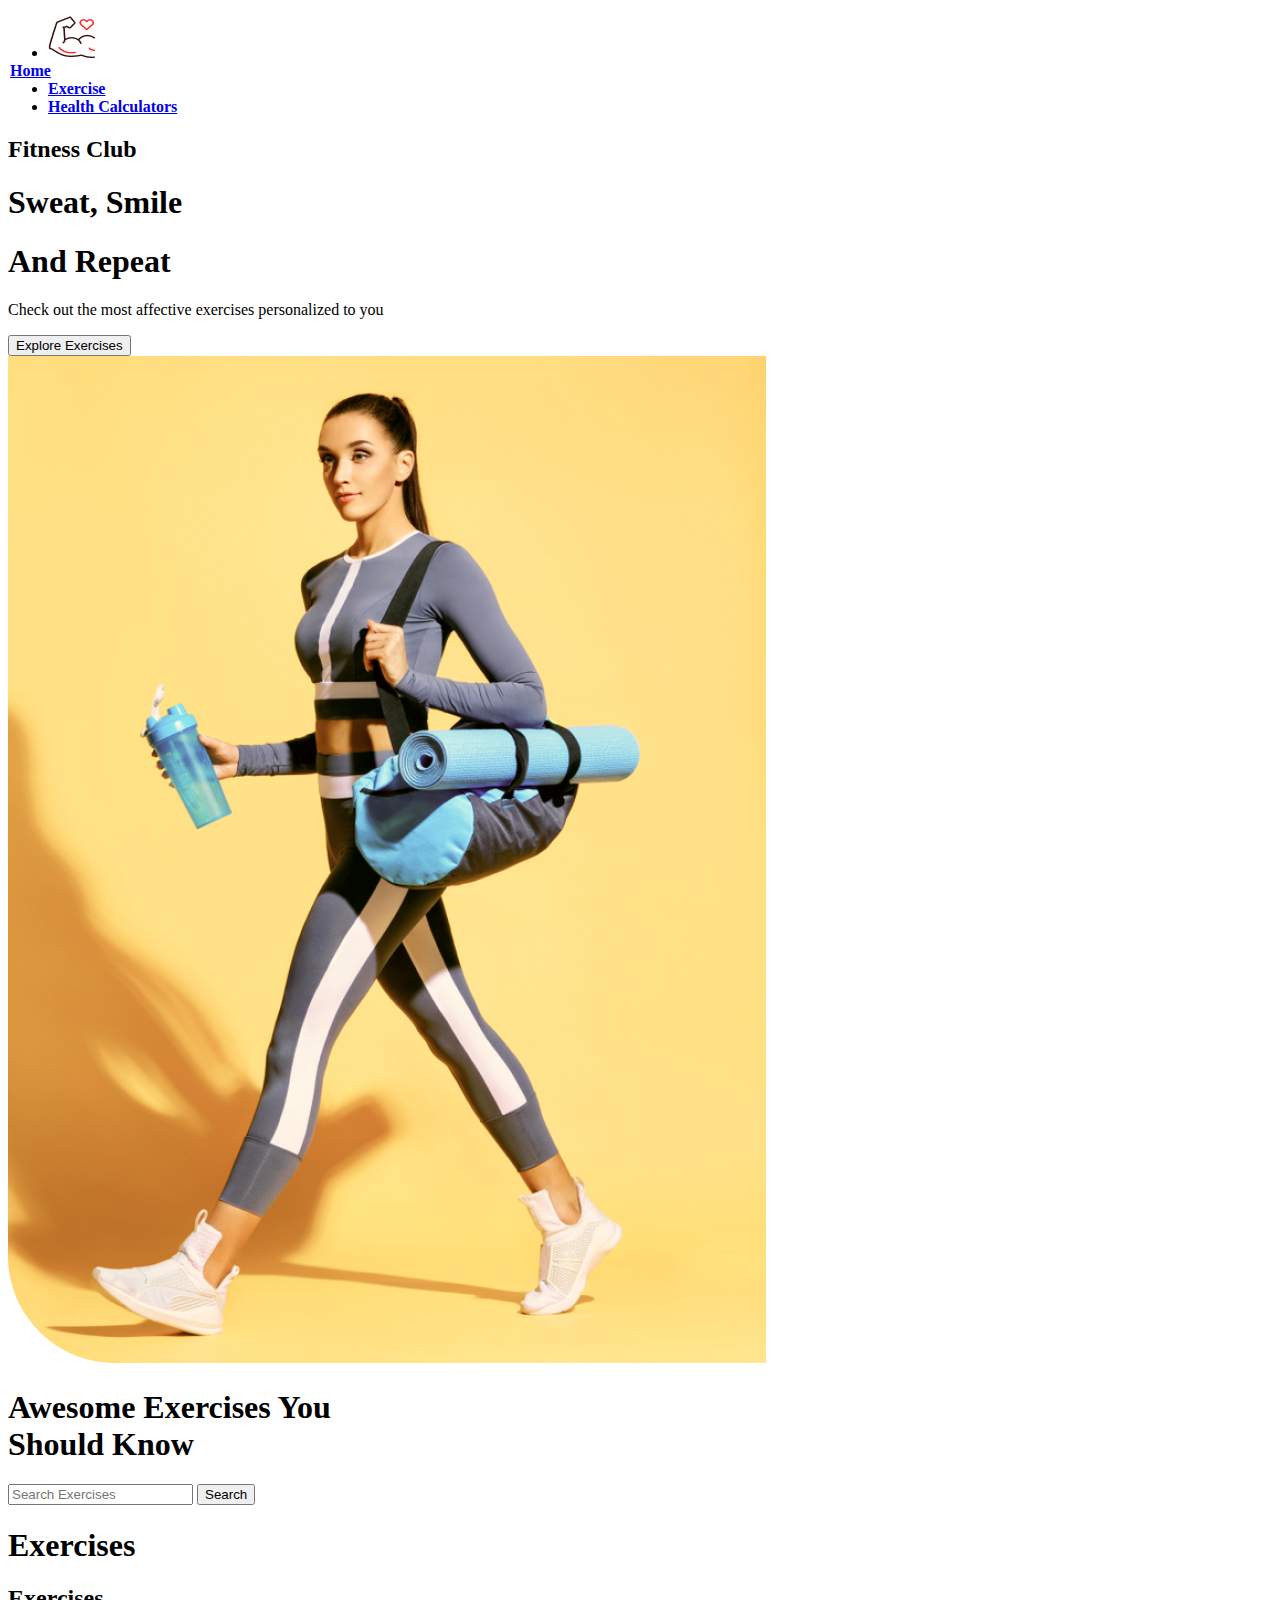
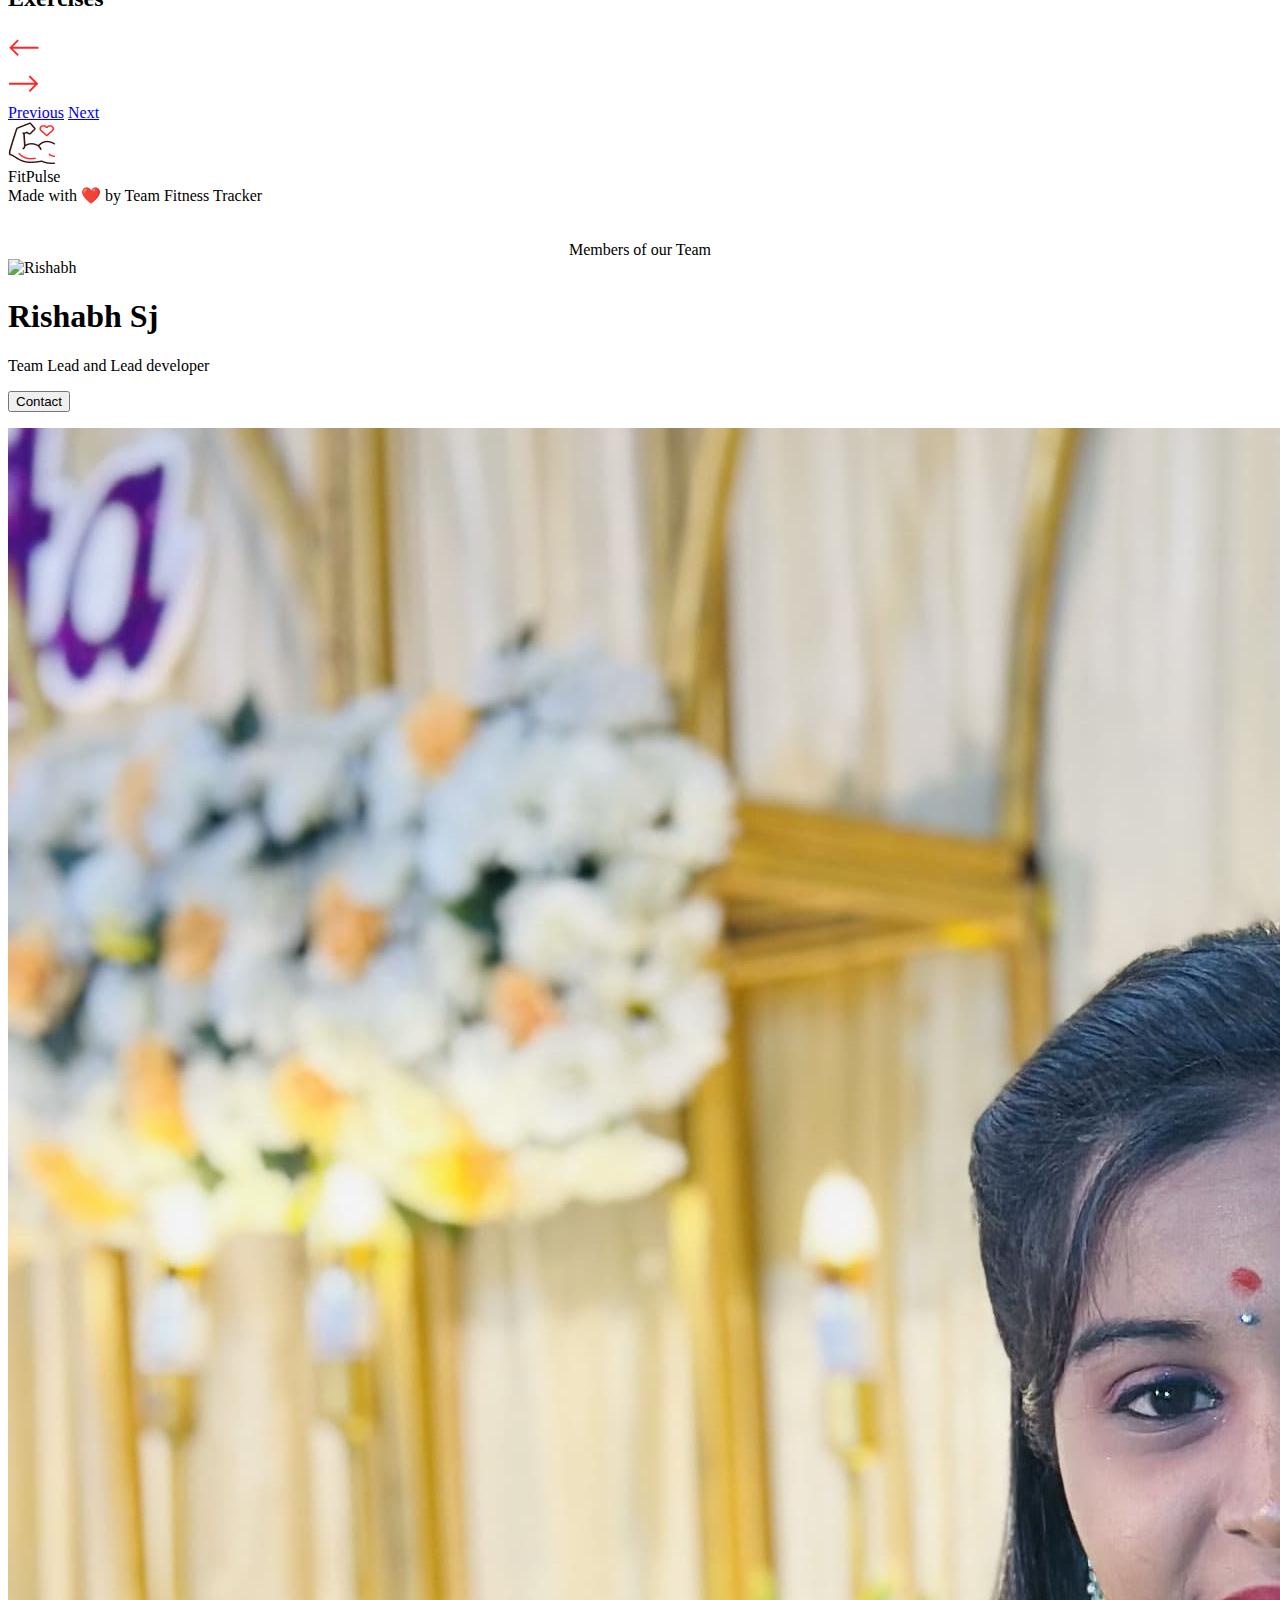
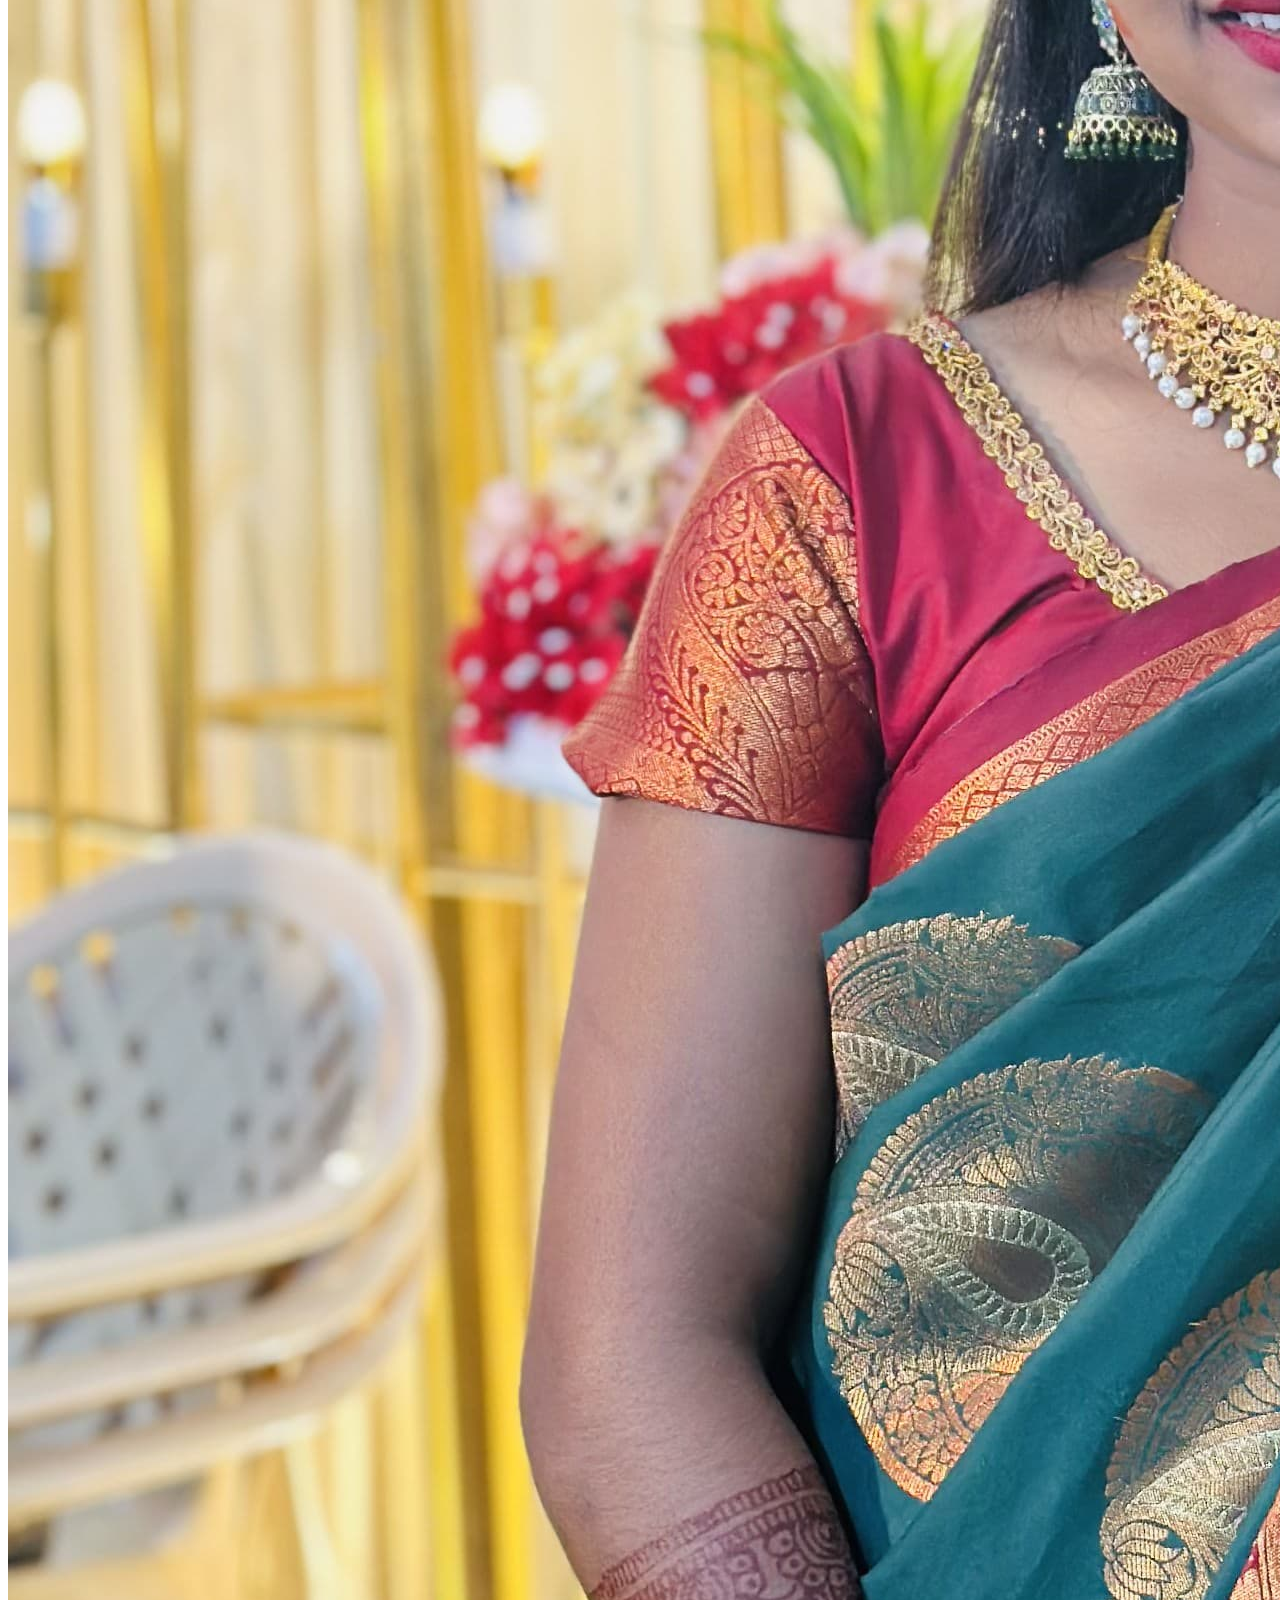
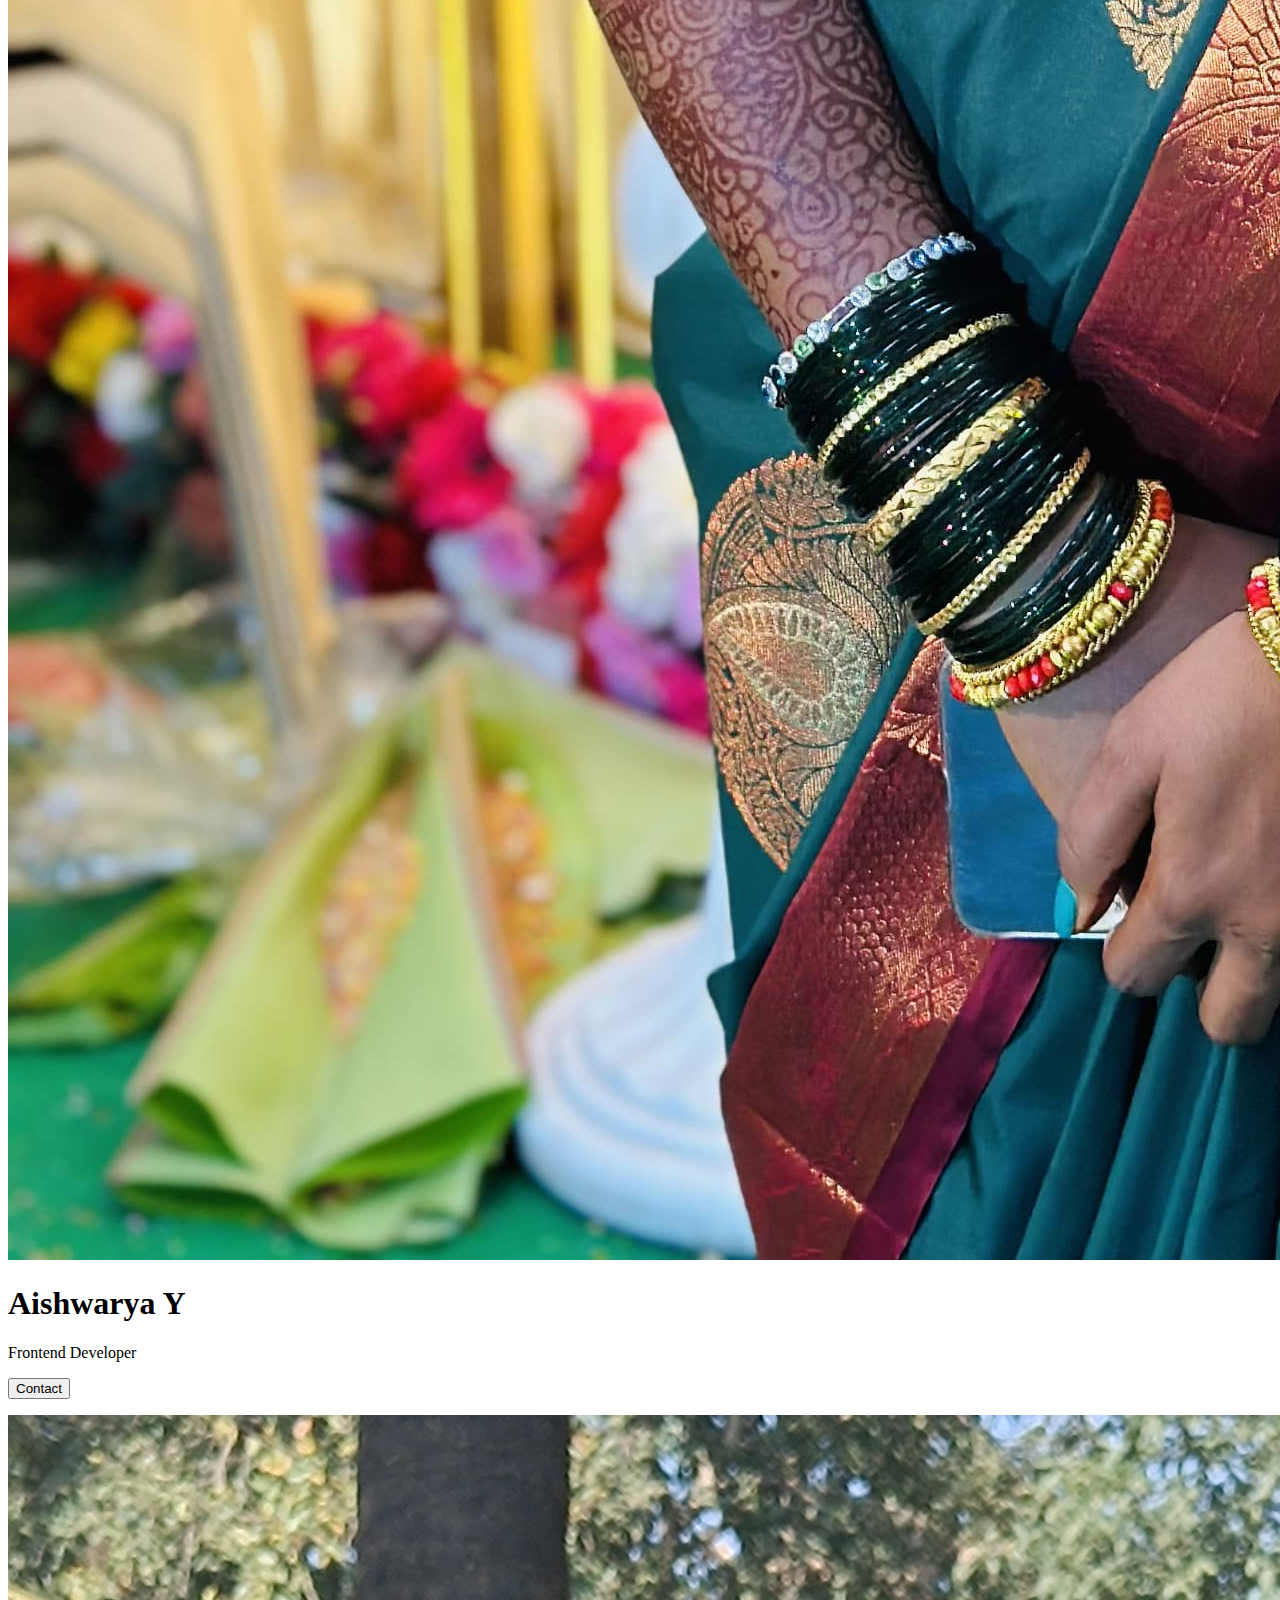
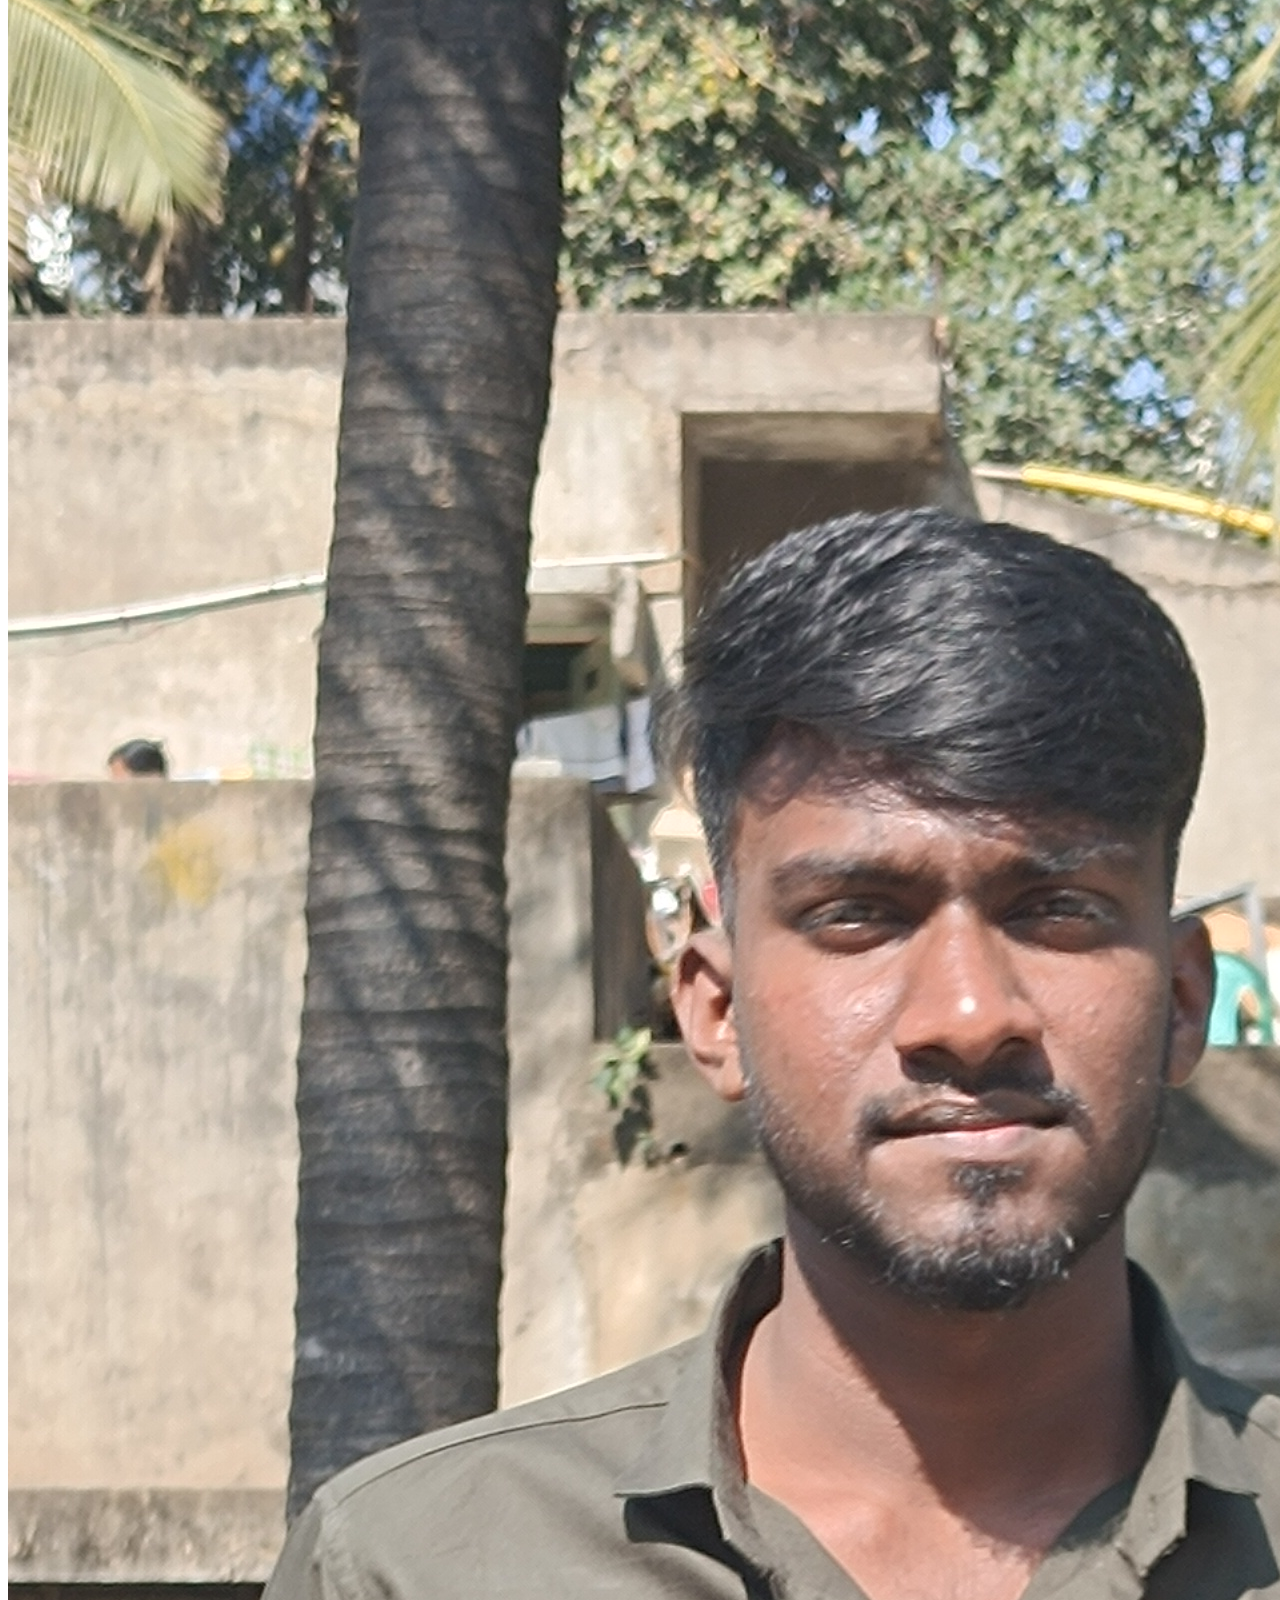
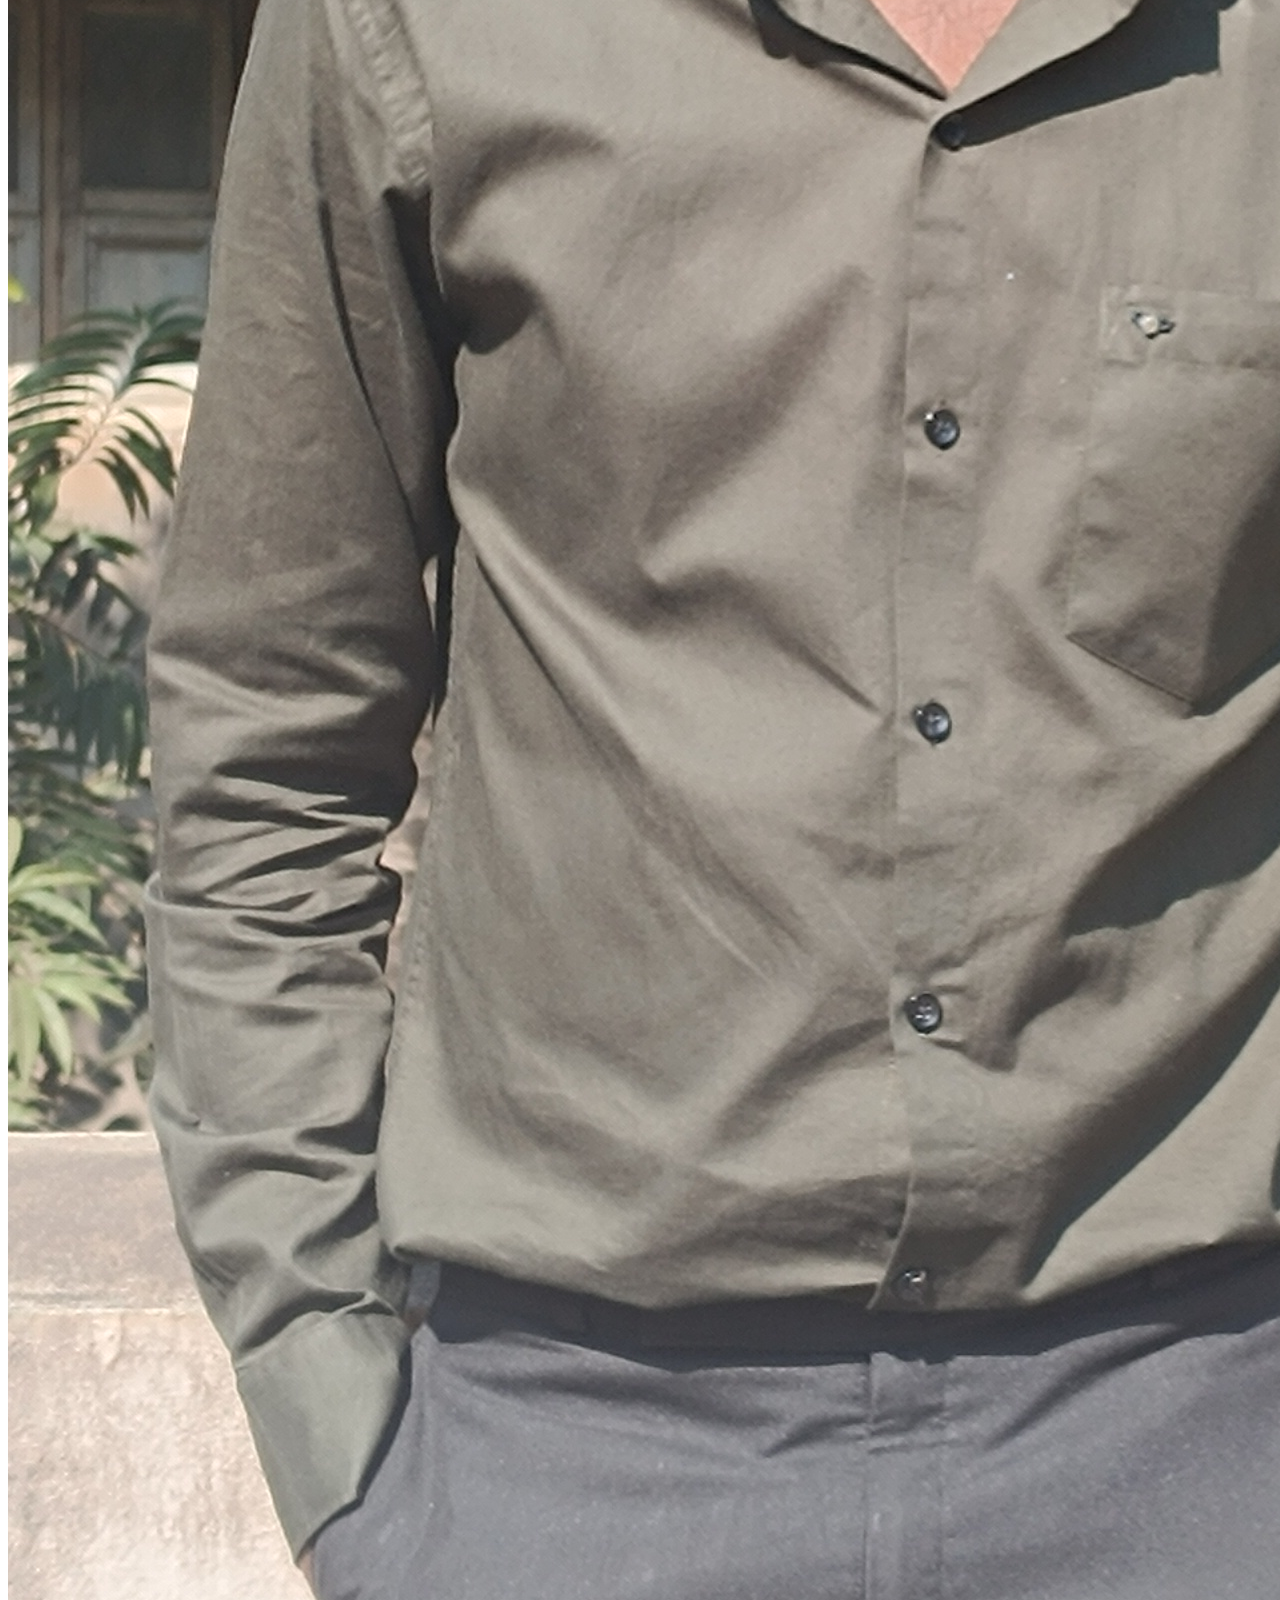
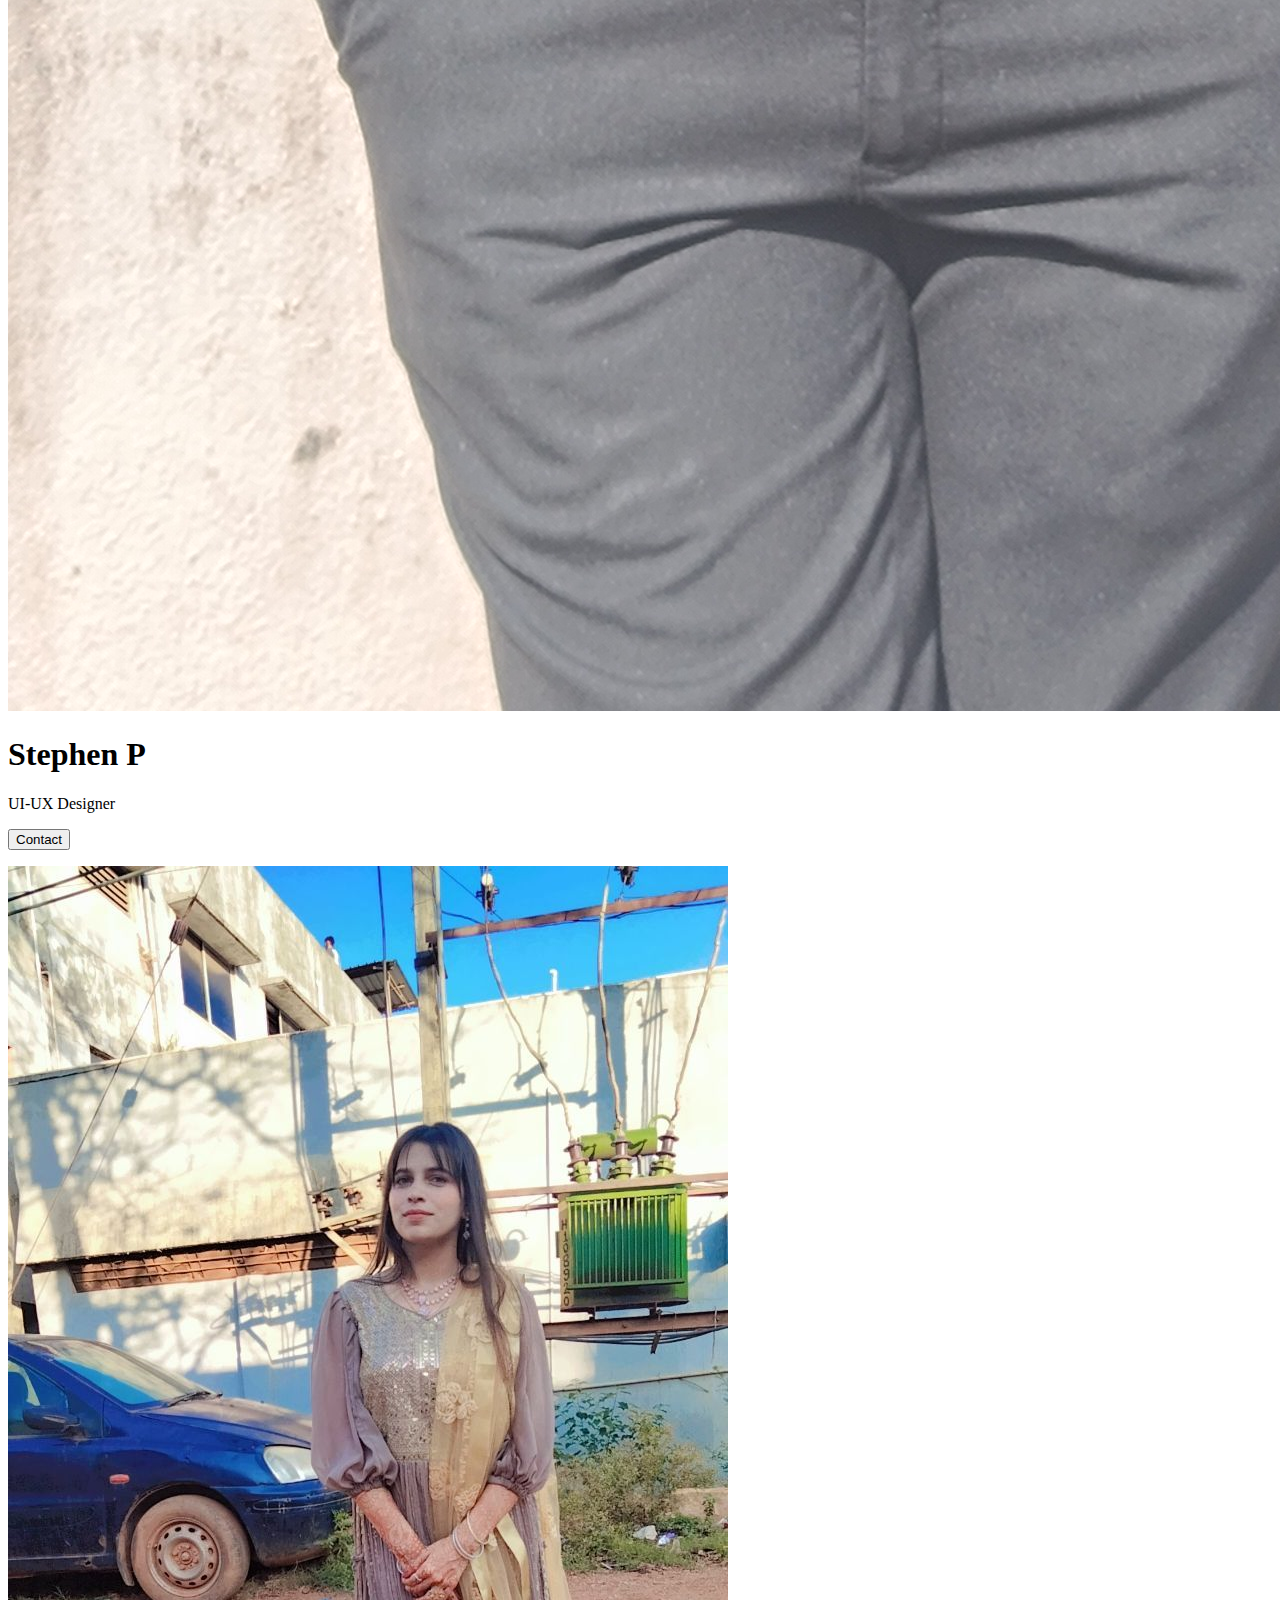
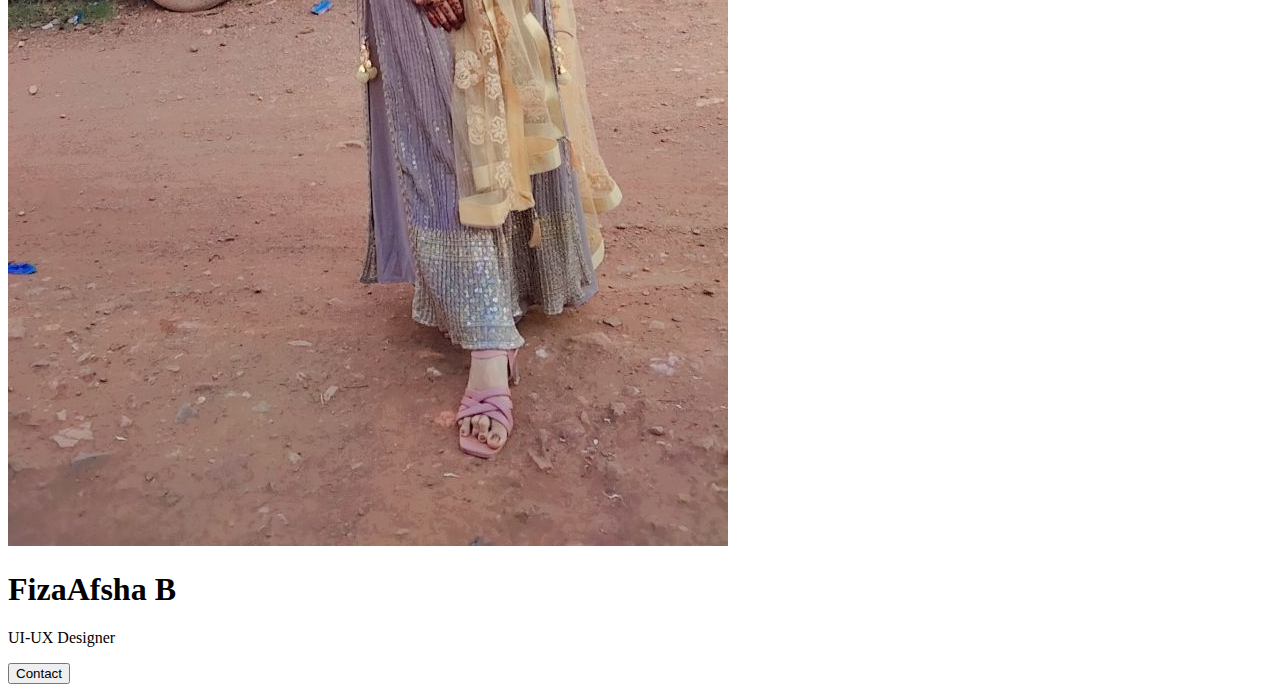
==== index.html @ d2049b39 "Add files via upload" ====
<!DOCTYPE html>
<html lang="en">

<head>
  <meta charset="UTF-8">
  <meta name="viewport" content="width=device-width, initial-scale=1.0">
  <meta name="keywords"
    content="Exercise GIFs, Workout GIFs, Fitness GIFs, Fitness information, Easy exercises, Health calculators, BMI calculator, Calorie calculator, BMR calculator,  Exercise database, , Weight loss calculator, Fitness community, Personalized workouts, Online fitness resource, Exercise videos, Home workouts, Body Mass Index calculator, Daily calorie calculator, Basal Metabolic Rate calculator,  Fitness for beginners, Fitness routines for all levels, Exercise at home " />
  <meta name="description" content="Movement has the resources and tools to help you get the most out
of your workout routine. Search for exercise move GIFs and see
their effects with our helpful calculators. Save and add your
favorites to keep track of your progress. Get personalized tips for
feeling energized and motivated." />
  <meta name="robots" content="index" />

  <link rel="icon" href="./images/logo.png">

  <link rel="stylesheet" href="./css/style.css">
  <title>FitPulse: Your Path to Growth and Transformation</title>
  <script src="https://kit.fontawesome.com/61daa0b400.js" crossorigin="anonymous"></script>
  <link href="https://fonts.googleapis.com/css?family=Open+Sans:300,300i,400,400i,600,600i,700,700i|Raleway:300,300i,400,400i,500,500i,600,600i,700,700i|Poppins:300,300i,400,400i,500,500i,600,600i,700,700i" rel="stylesheet">
</head>

<body>

  <div class="navbar">
    <ul>
      <li><img src="./images/logo.png" alt="logo" class="logo"></li>
      <li style="margin-left: -38px;"><a href="index.html" class="home"><b>Home</b></a></li>
      <li><a href="#search-section" class="home" id="ex" onclick="scroll()"><b>Exercise</b></a></li>
      <li><a href="calculators.html" class="home" id="ex"><b>Health Calculators</b></a></li>
      
    </ul>
  </div>


  <div class="hero-section">
    <div class="left-side">

      <h2>Fitness Club</h2>
      <h1>Sweat, Smile</h1>
      <h1 style="margin-top: 10px;">And Repeat</h1>
      <p>Check out the most affective exercises personalized to you</p>
      <button class="ex-btn" id="exer-btn" onclick="scroll();">Explore Exercises</button>
    </div>
    <div class="right-side">
      <img src="./images/hero-img.png" alt="hero-img" class="hero-img">
    </div>
  </div>


  <div class="search-section" id="search-section">

    <h1>Awesome Exercises You <br> Should Know</h1>
    <div class="search-area">

      <input type="text" placeholder="Search Exercises" class="input-box" id="exercise-search">
      <button class="search-btn" id="search-button">Search</button>
    </div>
  </div>


  <div class="search-container">
    <!-- <input type="text" id="exercise-search" placeholder="Search exercises...">
    <button id="search-button">Search</button> -->
  </div>



  <div class="arrows">
    <div class="left-arrow arrow-btn"></div>
    <div class="right-arrow arrow-btn"></div>
  </div>

  <div class="container">

    <h1 class="sect1" id="ex-h1">Exercises</h1>
    <h2 class="sect2">Exercises</h2>
  </div>

  <div class="exercise-types-container">
    <div class="exercise-types-slider">
      <div class="exercise-types">

      </div>
    </div>
    <div class="slider-arrows">
      <div class="slider-arrow prev-arrow"><img src="./images/arrow-left.png" alt="left-arrow"></div>
      <div class="slider-arrow next-arrow"><img src="./images/arrow-right.png" alt="right-arrow"></div>
    </div>
  </div>


  <div id="exercise-types"></div>
  <div id="exercise-container"></div>
  <div class="exercise-gifs">
    <!-- Exercise GIFs will be dynamically added here -->
  </div>



  <!-- <div id="pagination-container"></div> -->
  <div class="pagination">
    <a href="#" class="prev-button">Previous</a>
    <span class="page-numbers"></span>
    <a href="#" class="next-button">Next</a>
  </div>


  <!--  Footer  -->
  <div class="footer-body">
    <footer>
      <div class="footer-content">

        <div class="footer-logo">
          <img src="images/logo.png" alt="Movement logo">
      </div>
      <div class="name">FitPulse</div>
      <div class="made-with-love">Made with ❤️ by Team Fitness Tracker</div>
      <div>
        <!-- Font Awesome GitHub icon -->
        <a href="https://github.com/s-nashit/dharwad-pr" target="_blank">
          <i class="fa-brands fa-github icon" style="color: #000000;"></i>
        </a>
        <!-- Font Awesome LinkedIn icon -->

      </div>
    </div>
    </footer>
  </div>
  <br/><br/>

  <span class="teamhead"><div style="text-align: center;" class="teaminfohead">Members of our Team</div></span>
  <section>
    <div class="team-container">
      <div class="cardinfo">
        <img src="./images/rishabh.jpg" alt="Rishabh">
        <h1>Rishabh Sj</h1>
        <p class="title">Team Lead and Lead developer</p>
        <div class="social-icons">
          <a href="#"><i class="fa fa-github"></i></a>   
          <a href="#"><i class="fa fa-facebook"></i></a> 
          <a href="#"><i class="fa fa-instagram"></i></a> 
        </div>
        <p><button id="contact-btn">Contact</button></p>
      </div>
      </div>

      <div class="team-container">
        <div class="cardinfo">
          <img src="./images/aishwarya.jpg" alt="Aishwarya";>
          <h1>Aishwarya Y</h1>
          <p class="title">Frontend Developer</p>
          <div class="social-icons">
            <a href="#"><i class="fa fa-github"></i></a>   
            <a href="#"><i class="fa fa-facebook"></i></a> 
            <a href="#"><i class="fa fa-instagram"></i></a> 
          </div>
          <p><button id="contact-btn">Contact</button></p>
        </div>
        </div>

        <div class="team-container">
          <div class="cardinfo">
            <img src="./images/Stepehn2.jpg" alt="Stephen">
            <h1>Stephen P</h1>
            <p class="title">UI-UX Designer</p>
            <div class="social-icons">
              <a href="#"><i class="fa fa-github"></i></a>   
              <a href="#"><i class="fa fa-facebook"></i></a> 
              <a href="#"><i class="fa fa-instagram"></i></a> 
            </div>
            <p><button id="contact-btn">Contact</button></p>
          </div>
          </div>
  
          <div class="team-container">
            <div class="cardinfo">
              <img src="./images/Fiza.jpg" alt="FizaAfsha">
              <h1>FizaAfsha B</h1>
              <p class="title">UI-UX Designer</p>
              <div class="social-icons">
                <a href="#"><i class="fa fa-github"></i></a>   
                <a href="#"><i class="fa fa-facebook"></i></a> 
                <a href="#"><i class="fa fa-instagram"></i></a> 
              </div>
              <p><button id="contact-btn">Contact</button></p>
            </div>
            </div>
</section>



  <script>
    // Get the "Explore Exercises" button element
    const exploreExercisesButton = document.querySelector(".ex-btn");

    // Add event listener to scroll to the search section when clicked
    exploreExercisesButton.addEventListener("click", () => {
      const searchSection = document.getElementById("search-section");
      searchSection.scrollIntoView({ behavior: "smooth" });
    });

  </script>
  <script src="js/script.js"></script>
</body>

</html>
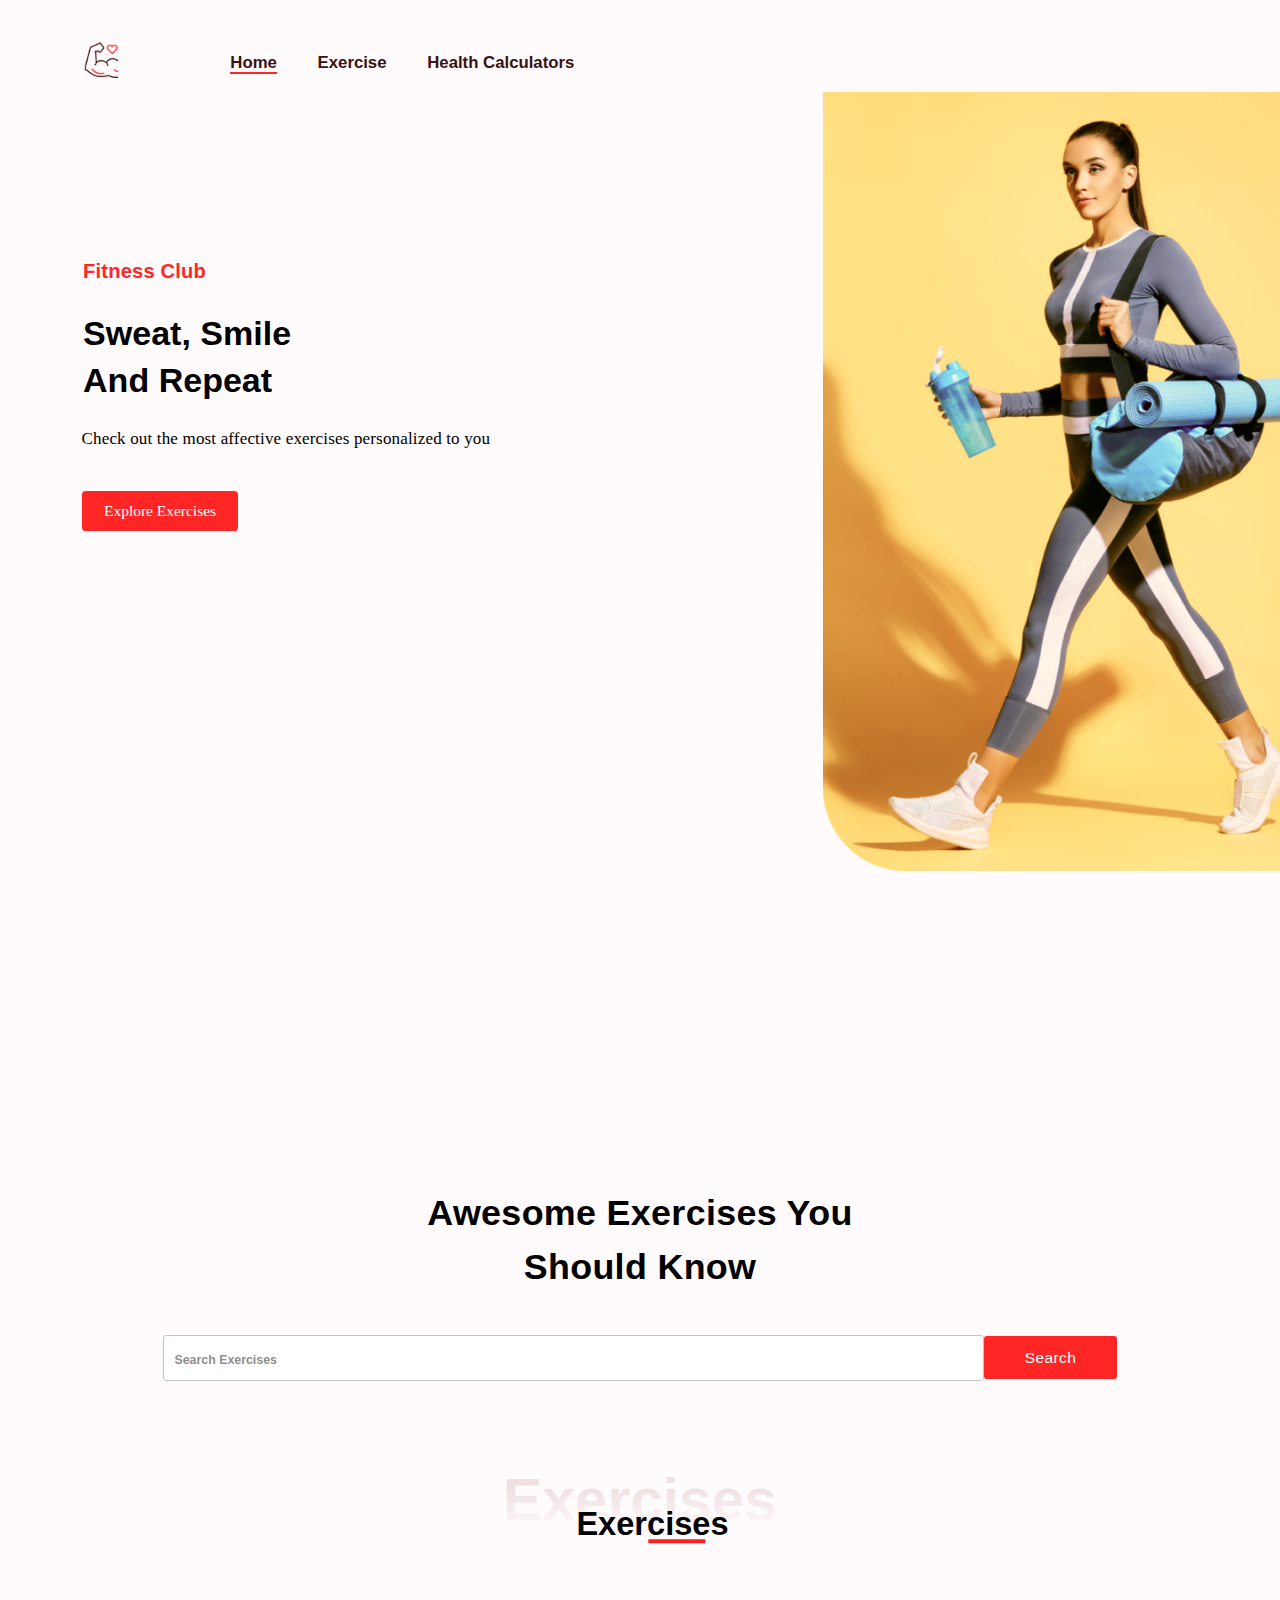
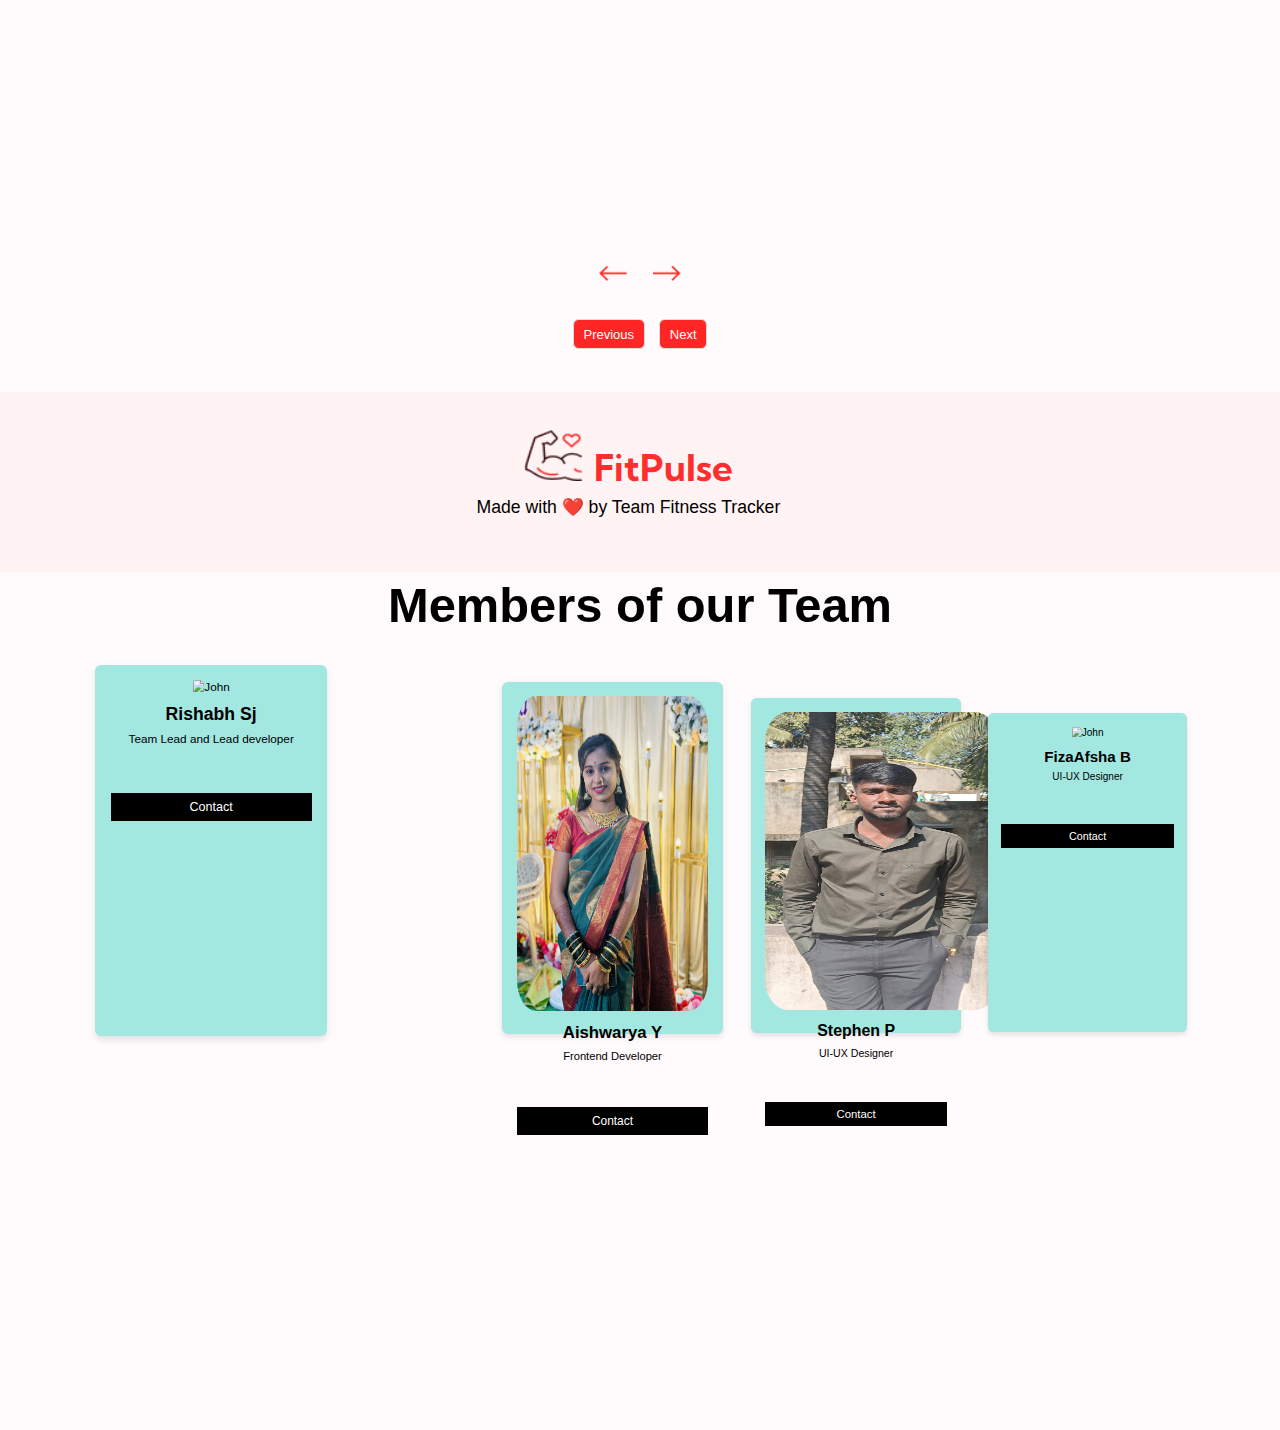
==== commit f1734949: "Update index.html" ====
--- a/index.html
+++ b/index.html
@@ -119,7 +119,7 @@
       <div class="made-with-love">Made with ❤️ by Team Fitness Tracker</div>
       <div>
         <!-- Font Awesome GitHub icon -->
-        <a href="https://github.com/s-nashit/dharwad-pr" target="_blank">
+        <a href="https://github.com/Rishi-72/FitPulse" target="_blank">
           <i class="fa-brands fa-github icon" style="color: #000000;"></i>
         </a>
         <!-- Font Awesome LinkedIn icon -->
@@ -130,11 +130,11 @@
   </div>
   <br/><br/>
 
-  <span class="teamhead"><div style="text-align: center;" class="teaminfohead">Members of our Team</div></span>
+   <span class="teamhead"><div style="text-align: center;" class="teaminfohead">Members of our Team</div></span>
   <section>
     <div class="team-container">
       <div class="cardinfo">
-        <img src="./images/rishabh.jpg" alt="Rishabh">
+        <img src="./images/rishabh.jpg" alt="John" style="width:100%">
         <h1>Rishabh Sj</h1>
         <p class="title">Team Lead and Lead developer</p>
         <div class="social-icons">
@@ -144,11 +144,10 @@
         </div>
         <p><button id="contact-btn">Contact</button></p>
       </div>
-      </div>
 
       <div class="team-container">
         <div class="cardinfo">
-          <img src="./images/aishwarya.jpg" alt="Aishwarya";>
+          <img src="./images/aishwarya.jpg" alt="John" style="width:100%";>
           <h1>Aishwarya Y</h1>
           <p class="title">Frontend Developer</p>
           <div class="social-icons">
@@ -158,11 +157,10 @@
           </div>
           <p><button id="contact-btn">Contact</button></p>
         </div>
-        </div>
 
         <div class="team-container">
           <div class="cardinfo">
-            <img src="./images/Stepehn2.jpg" alt="Stephen">
+            <img src="./images/Stepehn2.jpg" alt="John" style="width:350px"; height="450px";>
             <h1>Stephen P</h1>
             <p class="title">UI-UX Designer</p>
             <div class="social-icons">
@@ -172,11 +170,10 @@
             </div>
             <p><button id="contact-btn">Contact</button></p>
           </div>
-          </div>
   
           <div class="team-container">
             <div class="cardinfo">
-              <img src="./images/Fiza.jpg" alt="FizaAfsha">
+              <img src="/w3images/team2.jpg" alt="John" style="width:100%">
               <h1>FizaAfsha B</h1>
               <p class="title">UI-UX Designer</p>
               <div class="social-icons">
@@ -186,7 +183,6 @@
               </div>
               <p><button id="contact-btn">Contact</button></p>
             </div>
-            </div>
 </section>
 
 
@@ -205,4 +201,4 @@
   <script src="js/script.js"></script>
 </body>
 
-</html>+</html>
--- a/css/style.css
+++ b/css/style.css
@@ -0,0 +1,688 @@
+
+@import url('https://fonts.googleapis.com/css2?family=Pacifico&display=swap');
+    @import url('https://fonts.googleapis.com/css2?family=Abril+Fatface&display=swap');
+    @import url('https://fonts.googleapis.com/css2?family=Great+Vibes&display=swap');
+    @import url('https://fonts.googleapis.com/css2?family=Cardo&display=swap');
+    @import url('https://fonts.googleapis.com/css2?family=Architects+Daughter&display=swap');
+    @import url('https://fonts.googleapis.com/css2?family=Kumbh+Sans&display=swap');
+    @import url('https://fonts.googleapis.com/css2?family=Kumbh+Sans:wght@800&display=swap');
+    @import url('https://fonts.googleapis.com/css2?family=Nunito+Sans&display=swap');
+
+
+* {
+  padding: 0px;
+  margin: 0px;
+  box-sizing: border-box;
+  zoom: 95%;
+}
+
+:root {
+  --first-color: #5e0303;
+}
+
+html {
+  font-size: 100%;
+  background-color: var(--background-color);
+  color: var(--text-color);
+}
+
+body {
+  background-color: #FFFAFB;
+  font-family: "Geomanist", sans-serif;
+  font-size: var(--body-font-size);
+  line-height: var(--line-height);
+  padding: 0.5em 0.5em 2em 0.5em;
+  margin: 0;
+  display: block;
+}
+
+.container{
+  display: grid;
+  justify-content: center;
+}
+.sect1{
+  font-size: 4.5em;
+  font-weight: 800;
+  margin-bottom: 2rem;
+  background: linear-gradient(to top, transparent 0%, var(--first-color) 70%);
+  -webkit-background-clip: text;
+  -webkit-text-fill-color: transparent;
+  opacity: .1;
+}
+
+.sect2{
+
+  font-size: 2.5rem;
+  font-weight: 700;
+
+  transform: translate(90px, -66px);
+}
+
+.sect2:before{
+  content: '';
+  position: absolute;
+  width: 70px;
+  height: 4px;
+  right: 52.8%;
+  bottom: 0;
+  background: rgb(255, 32, 32);
+}
+
+.logo {
+  width: 48px;
+  height: 48px;
+  margin: -13px 20px;
+  margin-left: -184px;
+}
+
+ul {
+  display: flex;
+  list-style: none;
+  gap: 50px;
+  font-size: 1.5rem;
+  margin: 54px 260px;
+}
+
+.home {
+  text-decoration: none;
+  color: rgb(58, 18, 18);
+  border-bottom: 3px solid rgb(255, 38, 37);
+}
+
+#ex {
+  text-decoration: none;
+  border-bottom: none;
+}
+
+.hero-section {
+  display: flex;
+}
+
+.hero-img {
+  position: relative;
+  float:right;
+  right: -430px;
+  top: 0px;
+  width: 100%;
+  height: auto;
+  margin-top: -33px;
+}
+
+.left-side h2 {
+  margin-top: 180px;
+  margin-left: 98px;
+  line-height: 1.5;
+  letter-spacing: 0.00938em;
+  color: #FF2625;
+  font-weight: 600;
+  font-size: 26px;
+  font-family: "Roboto", "Helvetica", "Arial", sans-serif;
+}
+
+.left-side h1 {
+  font-size: 44px;
+  font-family: "Roboto", "Helvetica", "Arial", sans-serif;
+  margin-top: 36px;
+  margin-left: 98px;
+}
+
+.left-side p {
+  margin-top: 32px;
+  letter-spacing: 0.00938em;
+  font-size: 22px;
+  font-family: Alegreya;
+  line-height: 35px;
+  margin-left: 96px;
+}
+
+.ex-btn {
+  margin-left: 97px;
+  width: 201px;
+  height: 52px;
+  font-size: 20px;
+  background: rgb(255, 38, 37);
+  color: white;
+  border: none;
+  border-radius: 5px;
+  font-family: math;
+  text-align: center;
+  margin-top: 50px;
+  cursor: pointer;
+
+}
+
+.ex-btn:hover {
+  background-color: #b10909;
+}
+
+
+
+
+
+
+/* Header Styles */
+/* #ex-h1 {
+  text-align: center;
+  font-family: "Roboto", "Helvetica", "Arial", sans-serif;
+  font-size: 44px;
+} */
+
+/* Exercise Types Styles */
+#exercise-types {
+  margin-bottom: 20px;
+  text-align: center;
+}
+
+#exercise-types button {
+  font-size: 16px;
+  padding: 5px 10px;
+  margin: 5px;
+  background-color: #f2f2f2;
+  border: none;
+  border-radius: 4px;
+  cursor: pointer;
+}
+
+/* Exercise Container Styles */
+#exercise-container {
+  display: flex;
+  flex-wrap: wrap;
+  justify-content: center;
+  margin-bottom: 20px;
+}
+
+.exercise-card {
+  width: 300px;
+  min-height: 350px;
+  background-color: white;
+  border-top: 3px solid red;
+  border-radius: 5px;
+  padding: 25px;
+  margin: 23px;
+  display: flex;
+  flex-direction: column;
+  justify-content: space-between;
+  align-items: center;
+  text-align: center;
+  box-shadow: 0 10px 20px rgba(0, 0, 0, 0.1);
+  transition: transform 0.3s ease;
+  font-family: "Roboto", "Helvetica", "Arial", sans-serif;
+
+}
+
+.exercise-card:hover {
+  transform: translateY(-5px);
+}
+
+#exercise-container .gif-img {
+  width: 100%;
+  height: auto;
+  object-fit: cover;
+  /* border-radius: 5px; */
+  margin: 17px;
+  box-shadow: 0px 0px 53px 0px rgb(237 225 225 / 50%);
+}
+
+.exercise-card .exercise-name {
+  font-weight: bold;
+  margin-top: 10px;
+  white-space: normal;
+  font-size: 18px;
+  /* Increase the font size for a professional look */
+  font-family: "Roboto", "Helvetica", "Arial", sans-serif;
+  /* Set the desired font family */
+  text-transform: capitalize;
+}
+
+.exercise-card .body-part {
+  color: #888;
+  font-size: 14px;
+  /* Adjust the font size as needed */
+  font-family: "Roboto", "Helvetica", "Arial", sans-serif;
+  text-transform: capitalize;
+}
+
+.exercise-card .target {
+  color: #888;
+  font-style: italic;
+  font-size: 14px;
+  font-family: "Roboto", "Helvetica", "Arial", sans-serif;
+  text-transform: capitalize;
+}
+
+
+.exercise-types-card img {
+  width: 53px;
+  position: absolute;
+  top: 24%;
+  left: 42%;
+}
+
+.exercise-types-card h3 {
+  position: absolute;
+  top: 64%;
+  font-size: 1.9rem;
+}
+
+
+/* Pagination Styles */
+.pagination {
+  text-align: center;
+  margin-top: 20px;
+}
+
+.pagination a {
+  display: inline-block;
+  padding: 8px 12px;
+  margin: 0 4px;
+  text-decoration: none;
+  color: #fff;
+  background-color: #ff2625;
+  border: 1px solid #ddd;
+  font-family: "Roboto", "Helvetica", "Arial", sans-serif;
+  border-radius: 7px;
+}
+
+
+.prev-button,
+.next-button {
+  padding: 8px 12px;
+  margin: 0 4px;
+  text-decoration: none;
+  color: #333;
+  background-color: #f5f5f5;
+  border: 1px solid #ddd;
+  border-radius: 4px;
+  cursor: pointer;
+}
+
+.prev-button:hover,
+.next-button:hover {
+  background-color: #b10909;
+}
+
+.page-numbers {
+  display: inline-block;
+}
+
+.page-numbers span {
+  padding: 8px 12px;
+  margin: 0 4px;
+  color: #333;
+  background-color: #f5f5f5;
+  border: 1px solid #ddd;
+  border-radius: 4px;
+}
+
+
+
+.search-section h1 {
+  margin-top: 25%;
+  text-align: center;
+  font-size: 44px;
+  font-family: "Roboto", "Helvetica", "Arial", sans-serif;
+  line-height: 1.5;
+  letter-spacing: 0.00938em;
+  font-weight: 700px;
+  margin-bottom: 49px;
+  text-align: center;
+}
+
+.input-box {
+  font: inherit;
+  letter-spacing: inherit;
+  color: currentColor;
+  padding: 4px 0 5px;
+  border: 0;
+  box-sizing: content-box;
+  background: white;
+  height: 1em;
+  margin: 0;
+  display: block;
+  min-width: 0;
+  width: 63%;
+  animation-duration: 10ms;
+  padding: 16.5px 14px;
+  font-weight: 700;
+  border: 1px solid #c7c2c2;
+  border-radius: 4px;
+  text-align: start;
+  text-transform: capitalize;
+  font-size: x-large;
+  font-family: math;
+}
+
+.input-box::placeholder {
+  font-size: initial;
+  font-family: "Roboto", "Helvetica", "Arial", sans-serif;
+  color: #918e8e;
+}
+
+.search-area {
+  display: flex;
+  align-items: center;
+  justify-content: center;
+}
+
+.search-btn {
+  width: 173px;
+  font-size: 20px;
+  align-items: center;
+  justify-content: center;
+  box-sizing: border-box;
+  outline: 0;
+  border: 0;
+  margin: 0;
+  cursor: pointer;
+  text-decoration: none;
+  font-family: "Roboto", "Helvetica", "Arial", sans-serif;
+  font-weight: 500;
+  line-height: 1.75;
+  letter-spacing: 0.02857em;
+  min-width: 64px;
+  padding: 6px 8px;
+  border-radius: 4px;
+  background-color: #FF2625;
+  color: #fff;
+  text-transform: none;
+  height: 56px;
+}
+
+.search-btn:hover {
+  background: white;
+  color: red;
+  border: 1px solid red;
+}
+
+
+
+.search-container {
+  display: flex;
+  align-items: center;
+}
+
+.search-container input[type="text"] {
+  padding: 8px;
+  font-size: 16px;
+  border: 1px solid #ccc;
+  border-radius: 4px;
+}
+
+.search-container button {
+  padding: 8px 16px;
+  margin-left: 10px;
+  font-size: 16px;
+  background-color: #4CAF50;
+  color: white;
+  border: none;
+  border-radius: 4px;
+  cursor: pointer;
+}
+
+.search-container button:hover {
+  background-color: #45a049;
+}
+
+
+
+.arrows {
+  display: flex;
+  gap: 25px;
+  margin-top: 100px;
+  /* align-items: flex-end; */
+  justify-content: end;
+  margin-right: 126px;
+  ;
+}
+
+.arrow-btn {
+  cursor: pointer;
+}
+
+.right-arrow,
+.left-arrow {
+  transform: scale(1, 1);
+  transition: 0.3s all ease-in-out;
+
+}
+
+.right-arrow:hover,
+.left-arrow:hover {
+  transform: scale(1.3, 1.3);
+}
+
+::-webkit-scrollbar {
+  width: 0px;
+}
+
+.exercise-types-container {
+  position: relative;
+  overflow: hidden;
+}
+
+.exercise-types-slider {
+  display: flex;
+  transition: transform 0.5s ease;
+  padding-left: 10px;
+  /* Add padding to the left to ensure the first card is fully visible */
+  width: 880px;
+  /* Adjust the width to accommodate 4 cards at a time */
+}
+
+.exercise-types {
+  display: flex;
+  /* overflow-x: hidden; */
+  height: 250px;
+  /* Adjust the desired height */
+  /* width: 2753px; Adjust the desired width */
+  margin: 36px 20px;
+  padding: 10px;
+  box-sizing: border-box;
+}
+
+.exercise-types-card {
+  width: 294px;
+  /* Adjust the desired width */
+  height: 220px;
+  /* Adjust the desired height */
+  background-color: white;
+  border-radius: 5px;
+  margin-right: 70px;
+  display: flex;
+  justify-content: center;
+  align-items: center;
+  font-weight: bold;
+  font-size: xx-large;
+  border-top: 3px solid red;
+  cursor: pointer;
+  transform: scale(1, 1);
+  transition: 0.2s all ease-in-out;
+}
+
+.exercise-types-card:hover {
+  transform: scale(1.1, 1.1);
+}
+
+.slider-arrows {
+  margin-top: 20px;
+  display: flex;
+  justify-content: center;
+}
+
+.slider-arrow {
+  display: flex;
+  justify-content: center;
+  align-items: center;
+  width: 30px;
+  height: 30px;
+  cursor: pointer;
+  font-size: 18px;
+  transform: scale(1, 1);
+  transition: 0.3s all ease-in-out;
+}
+
+.slider-arrows img {
+  height: 40px;
+  width: 40px;
+}
+
+.slider-arrow:hover {
+  transform: scale(1.3, 1.3);
+}
+
+.prev-arrow {
+  margin-right: 30px;
+}
+
+.next-arrow {
+  margin-left: 10px;
+}
+
+.far.fa-heart.fa-2x{
+  position: relative;
+  top: -3153%;
+  left: 390%;
+}
+.favorite-button{
+  border: none;
+    height: 4px;
+}
+.fa-heart:before {
+  content: "\f004";
+  color: red;
+}
+
+.remove-button {
+  background-color: #ff5858;
+  color: #fff;
+  padding: 8px 16px;
+  border: none;
+  border-radius: 4px;
+  font-size: 14px;
+  cursor: pointer;
+}
+
+.remove-button:hover {
+  background-color: #e83f3f;
+}
+
+
+.footer-body {
+  margin-top: 50px;
+  margin-bottom:-32px;
+  margin-right:-8px;
+  margin-left:-8px;
+  padding: 0;
+  display: flex;
+  flex-direction: column;
+  justify-content: space-between;
+  /* min-height: 0vh; */
+}
+
+footer {
+  background-color: rgb(255, 243, 244);
+  text-align: center;
+  padding: 20px;
+  
+}
+
+.footer-content{
+  margin-top:20px;
+  margin-left:-30px;
+}
+
+.footer-logo {
+  /* width:%; */
+  display: inline-block;
+  vertical-align: middle;
+  margin-right: 45px;
+}
+
+.footer-logo img{
+  width:175%;
+}
+
+.name {
+color:#fd0a0adb;
+  margin-top:28px;
+  font-size: 50px;
+  font-weight: bold;
+  display: inline-block;
+  vertical-align: middle;
+  font-family:'Kumbh Sans',sans-serif;
+}
+
+.made-with-love {
+  margin-top: 10px;
+  font-size:1.5rem;
+}
+
+.icon {
+  font-size: 50px;
+  margin: 16px;
+}
+
+.team-container {
+  display: flex;
+  flex-wrap: nowrap; /* Ensure that the cards don't wrap to the next line */
+  justify-content: space-around; /* Adjust alignment as per your preference */
+  align-items: center;
+  margin-top: 20px;
+}
+
+.cardinfo {
+  width: 300px;
+  height: 480px;
+  margin: 20px;
+  padding: 20px;
+  text-align: center;
+  box-shadow: 0 4px 8px rgba(0, 0, 0, 0.1);
+  border-radius: 8px;
+  background-color: #a3e7e1;
+}
+
+.cardinfo img {
+  width: 100%;
+  border-radius: 10%;
+  margin-bottom: 15px;
+  height: 450px;
+}
+
+.cardinfo h1 {
+  font-size: 24px;
+  margin-bottom: 10px;
+}
+
+.cardinfo p {
+  font-size: 16px;
+  margin-bottom: 15px;
+}
+
+.social-icons a {
+  margin-right: 10px;
+  font-size: 20px;
+  color: #000;
+}
+
+.teamhead{
+  font-weight: 700;
+  font-size: 60px;
+}
+
+#contact-btn{
+  border: none;
+  outline: 0;
+  display: inline-block;
+  padding: 10px;
+  color: white;
+  background-color: #000;
+  text-align: center;
+  cursor: pointer;
+  width: 100%;
+  font-size: 18px;
+  margin-top: 30px;
+}
+
+contact-btn:hover, a:hover {
+  opacity: 0.7;
+} 
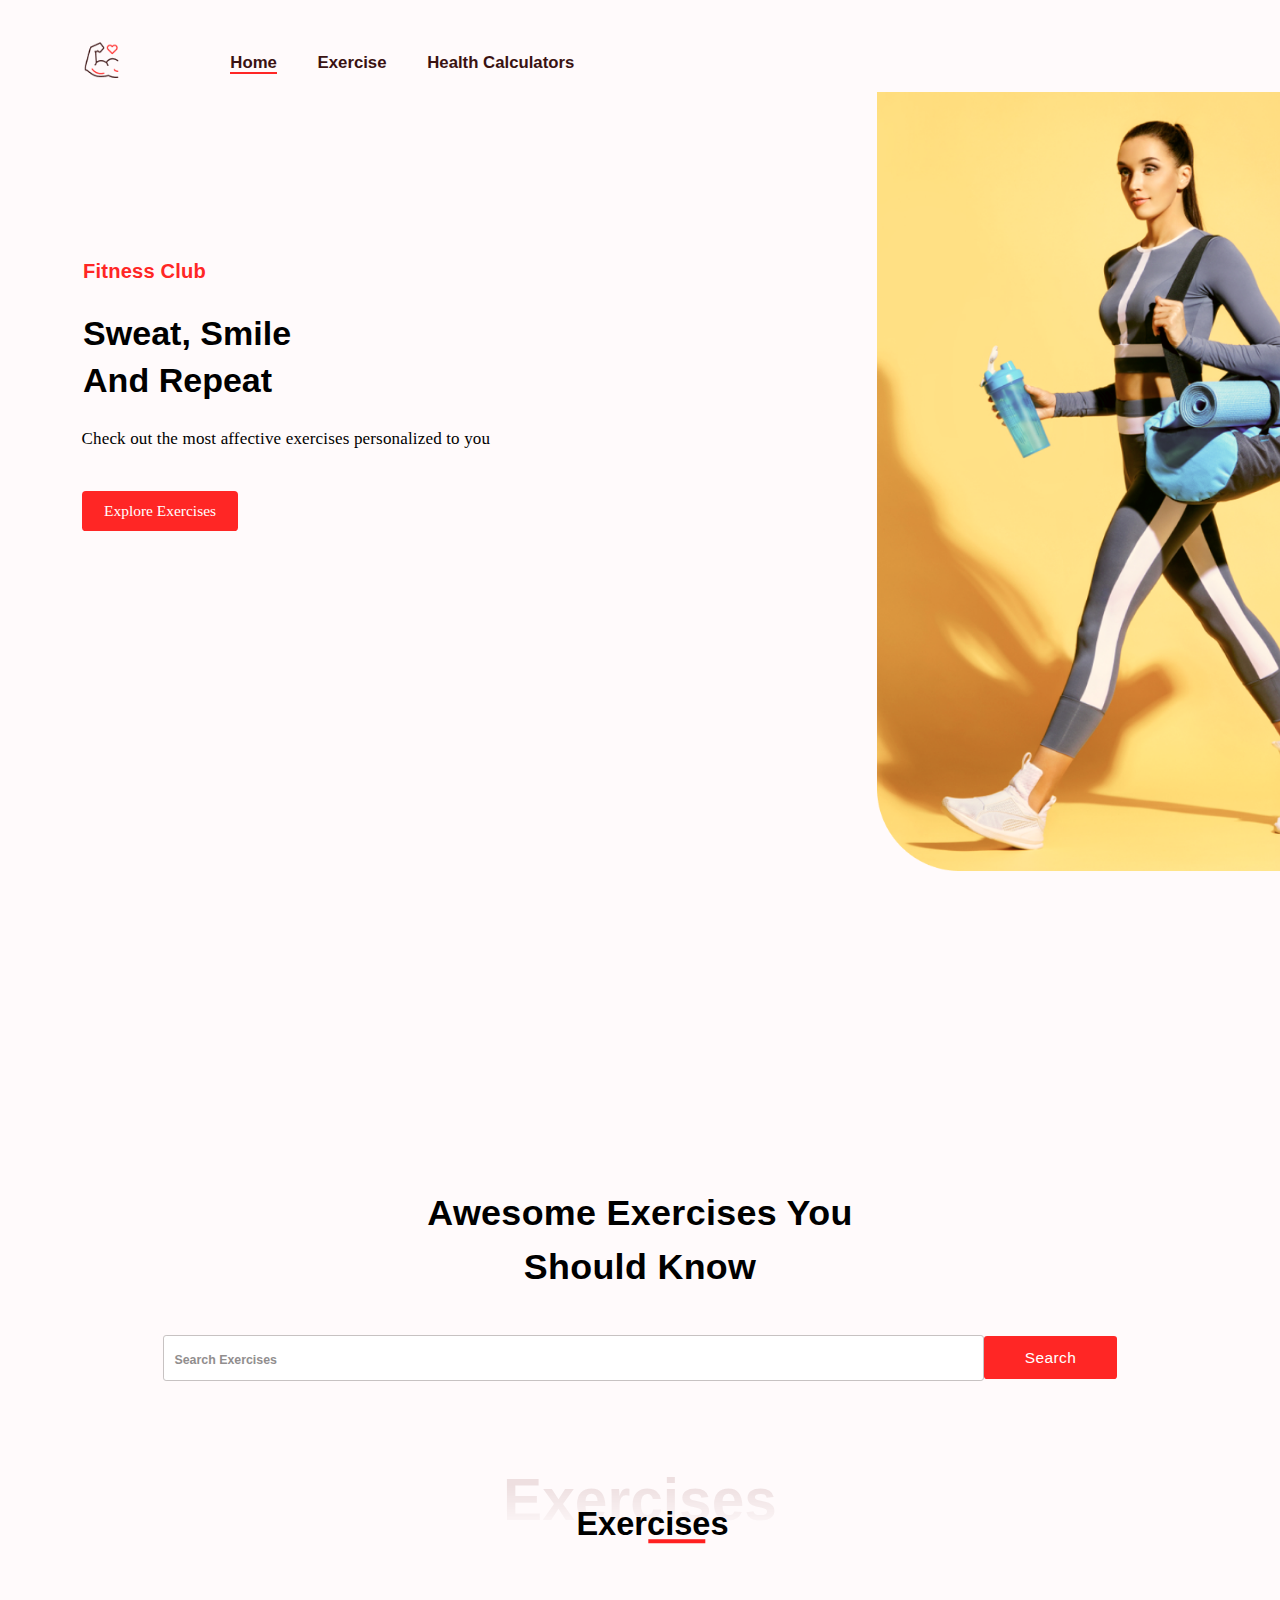
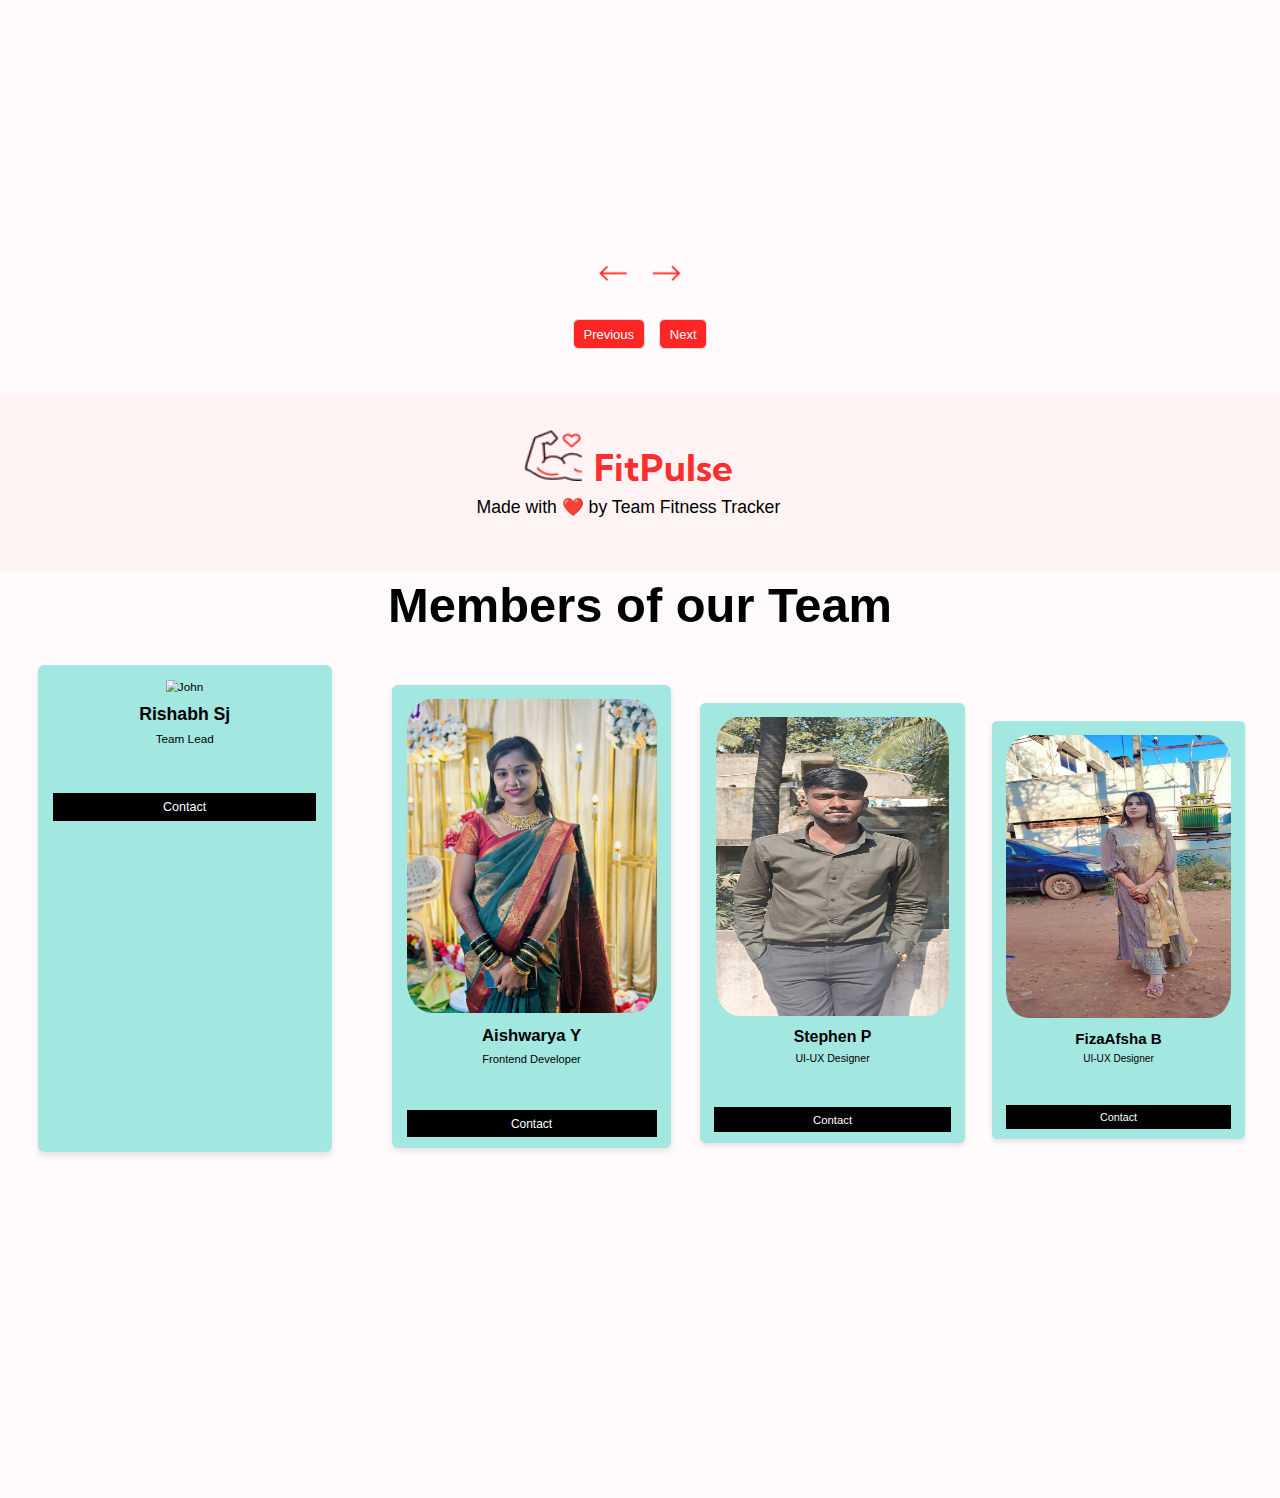
==== commit b5f6b30b: "Update index.html" ====
--- a/index.html
+++ b/index.html
@@ -136,7 +136,7 @@
       <div class="cardinfo">
         <img src="./images/rishabh.jpg" alt="John" style="width:100%">
         <h1>Rishabh Sj</h1>
-        <p class="title">Team Lead and Lead developer</p>
+        <p class="title">Team Lead</p>
         <div class="social-icons">
           <a href="#"><i class="fa fa-github"></i></a>   
           <a href="#"><i class="fa fa-facebook"></i></a> 
@@ -173,7 +173,7 @@
   
           <div class="team-container">
             <div class="cardinfo">
-              <img src="/w3images/team2.jpg" alt="John" style="width:100%">
+              <img src="./images/Fiza.jpg" alt="John" style="width:100%">
               <h1>FizaAfsha B</h1>
               <p class="title">UI-UX Designer</p>
               <div class="social-icons">
--- a/css/style.css
+++ b/css/style.css
@@ -101,7 +101,7 @@
 .hero-img {
   position: relative;
   float:right;
-  right: -430px;
+  right: -500px;
   top: 0px;
   width: 100%;
   height: auto;
@@ -624,21 +624,22 @@
 
 .team-container {
   display: flex;
-  flex-wrap: nowrap; /* Ensure that the cards don't wrap to the next line */
-  justify-content: space-around; /* Adjust alignment as per your preference */
+  flex-wrap: wrap;
+  justify-content: space-around;
   align-items: center;
   margin-top: 20px;
+  height: 30%;
 }
 
 .cardinfo {
-  width: 300px;
-  height: 480px;
+  width: 380px;
   margin: 20px;
   padding: 20px;
   text-align: center;
   box-shadow: 0 4px 8px rgba(0, 0, 0, 0.1);
   border-radius: 8px;
   background-color: #a3e7e1;
+  height: 630px;
 }
 
 .cardinfo img {
@@ -657,7 +658,6 @@
   font-size: 16px;
   margin-bottom: 15px;
 }
-
 .social-icons a {
   margin-right: 10px;
   font-size: 20px;
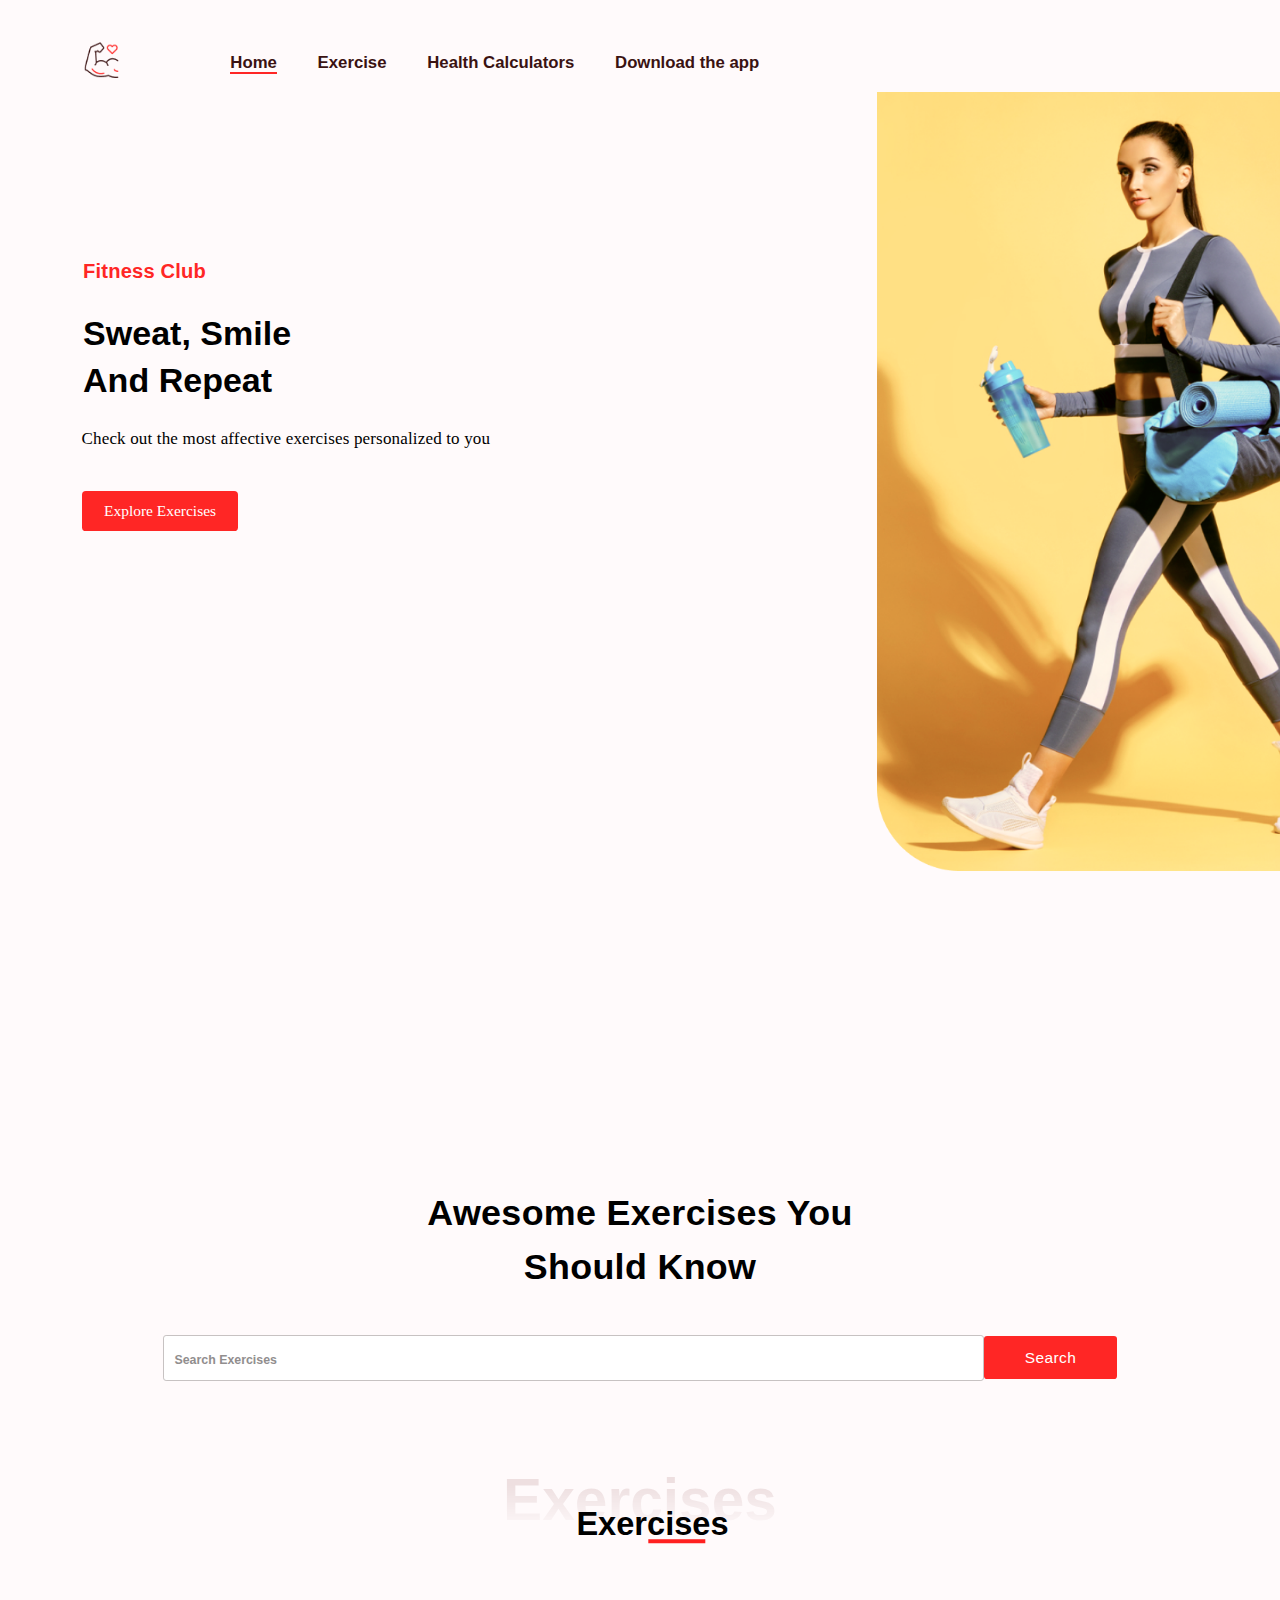
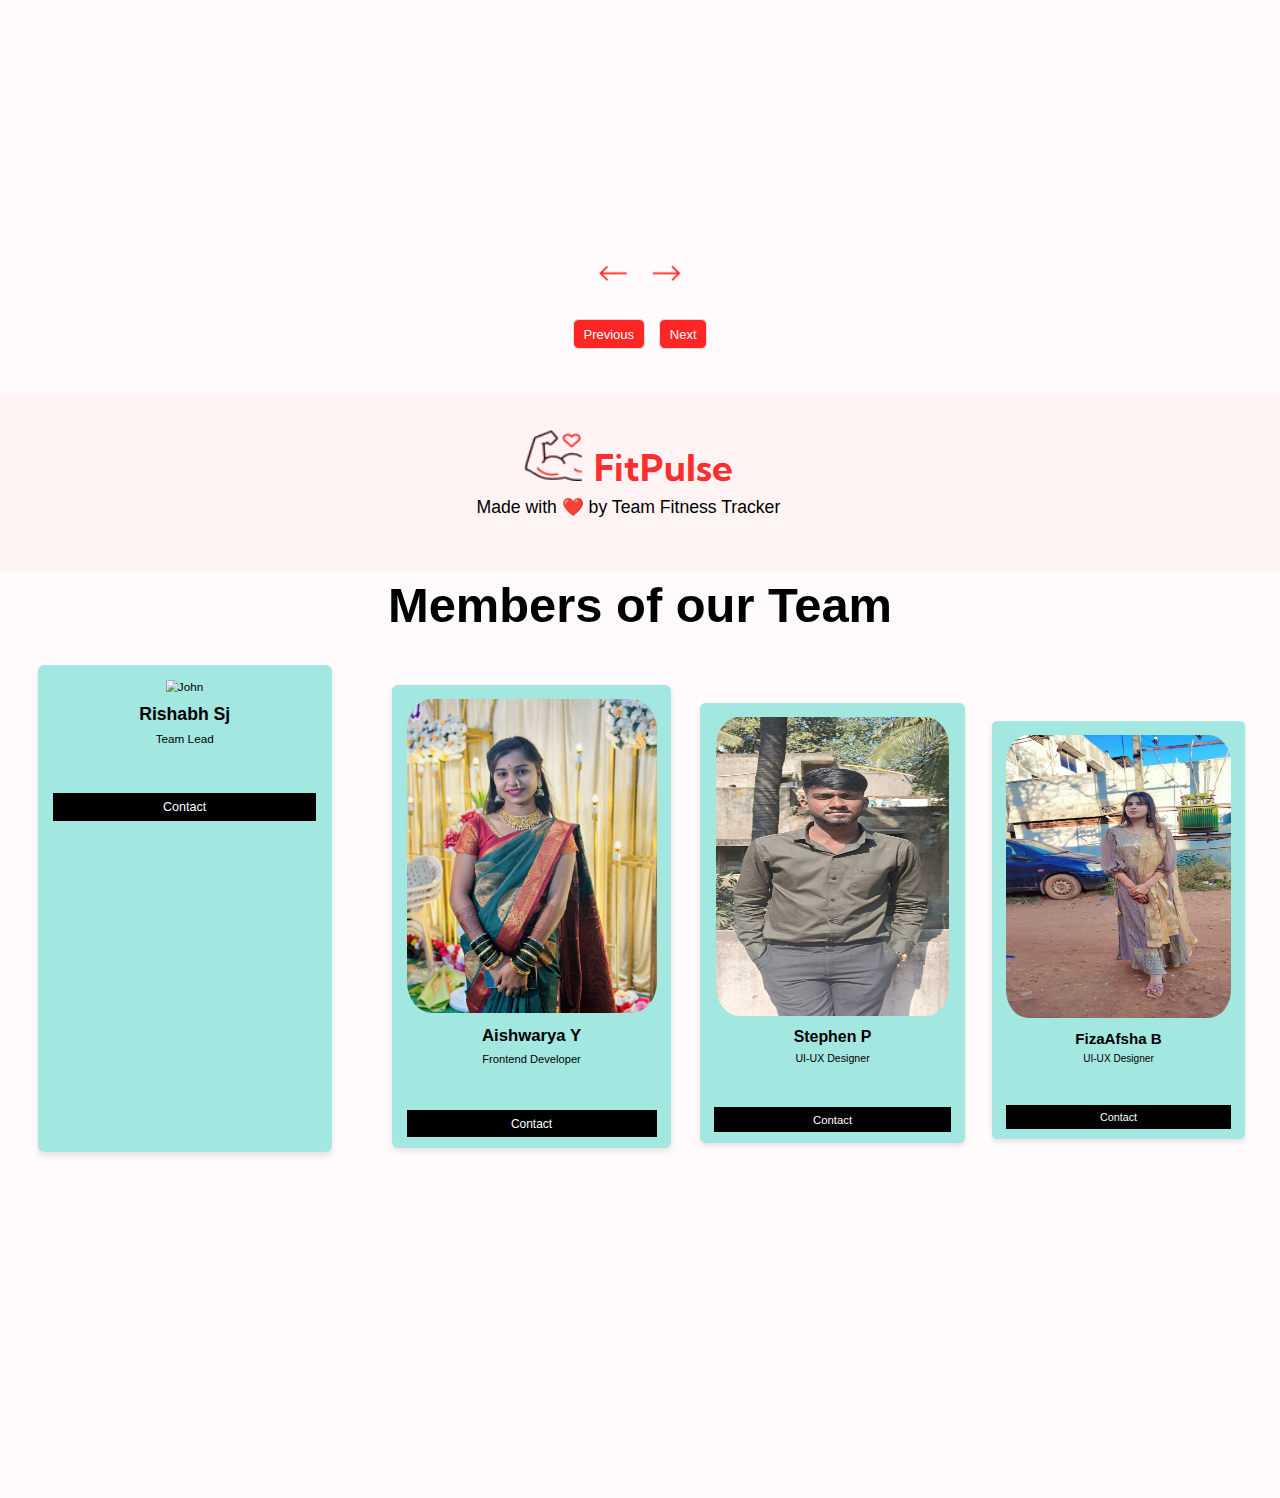
==== commit fe33e21e: "Update index.html" ====
--- a/index.html
+++ b/index.html
@@ -29,6 +29,7 @@
       <li style="margin-left: -38px;"><a href="index.html" class="home"><b>Home</b></a></li>
       <li><a href="#search-section" class="home" id="ex" onclick="scroll()"><b>Exercise</b></a></li>
       <li><a href="calculators.html" class="home" id="ex"><b>Health Calculators</b></a></li>
+      <li><a href="./images/FitPulse.png" class="home" id="ex"><b>Download the app</b></a></li>
       
     </ul>
   </div>
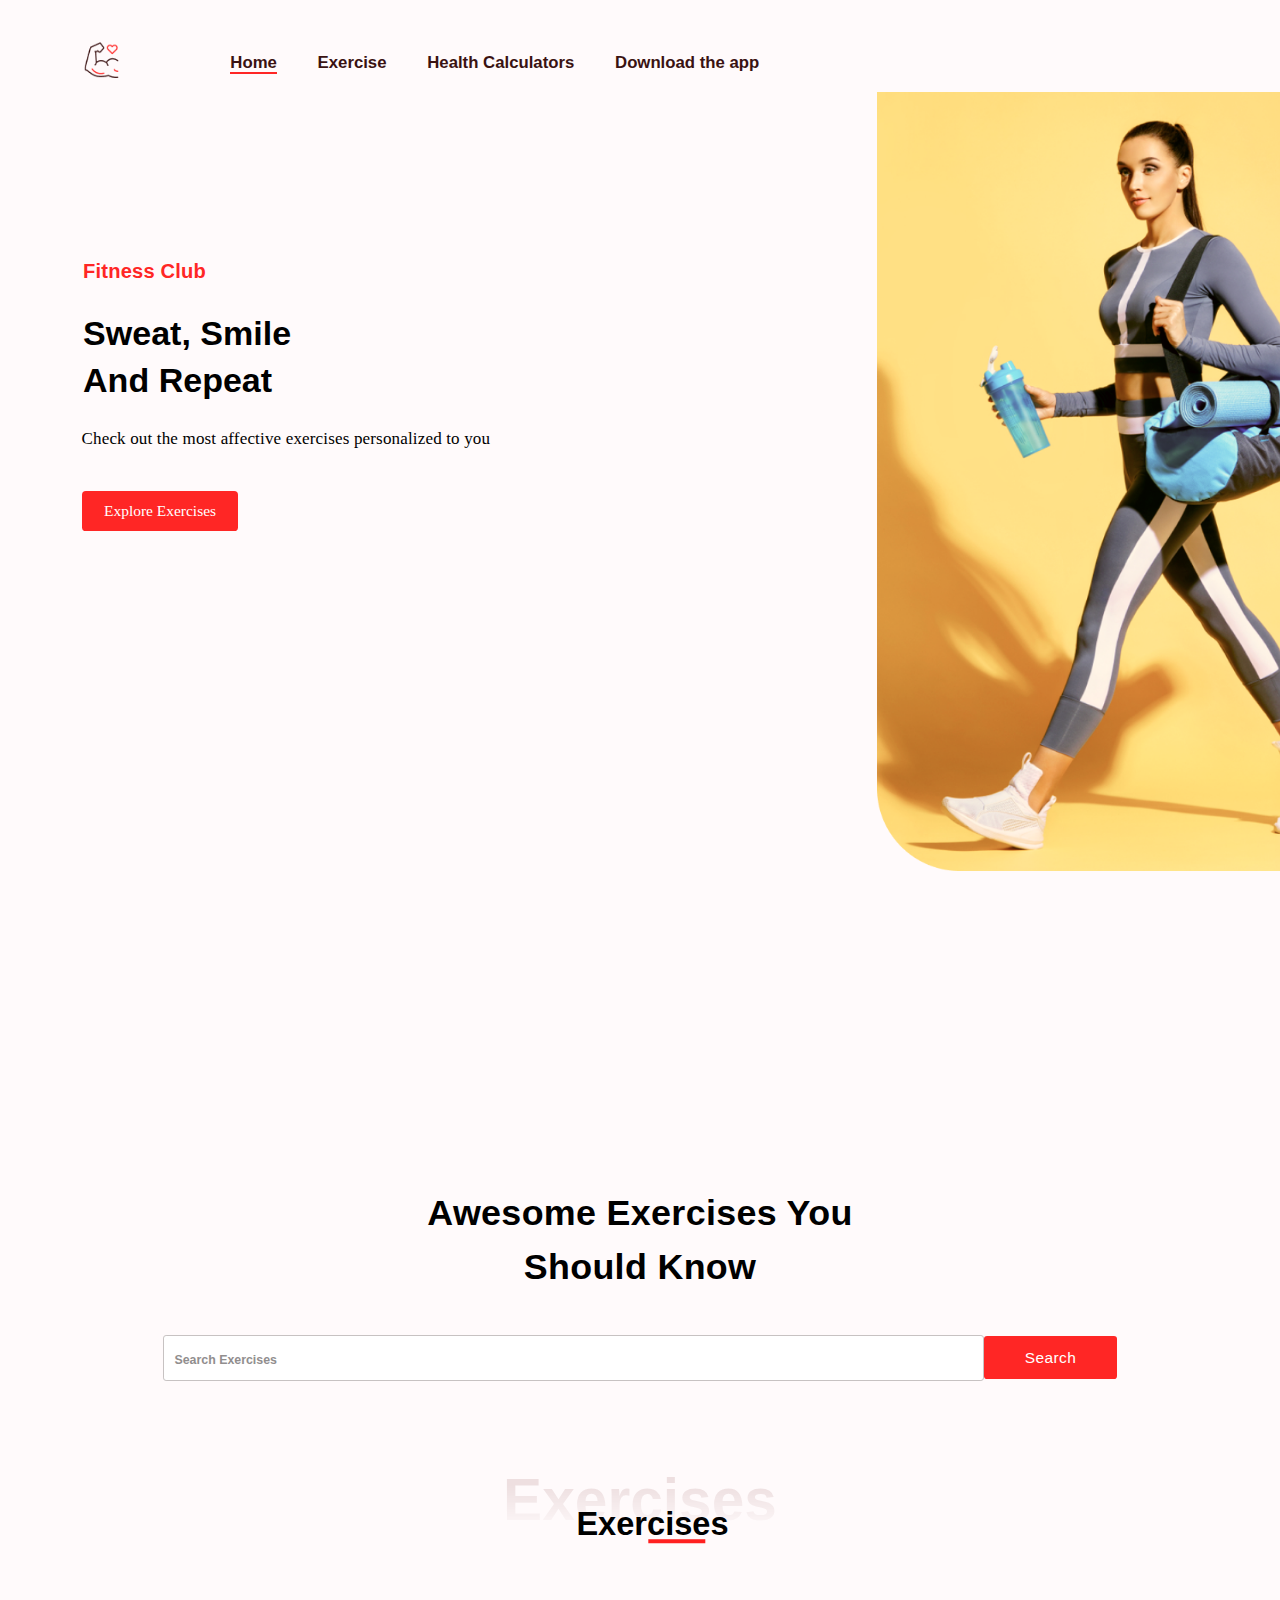
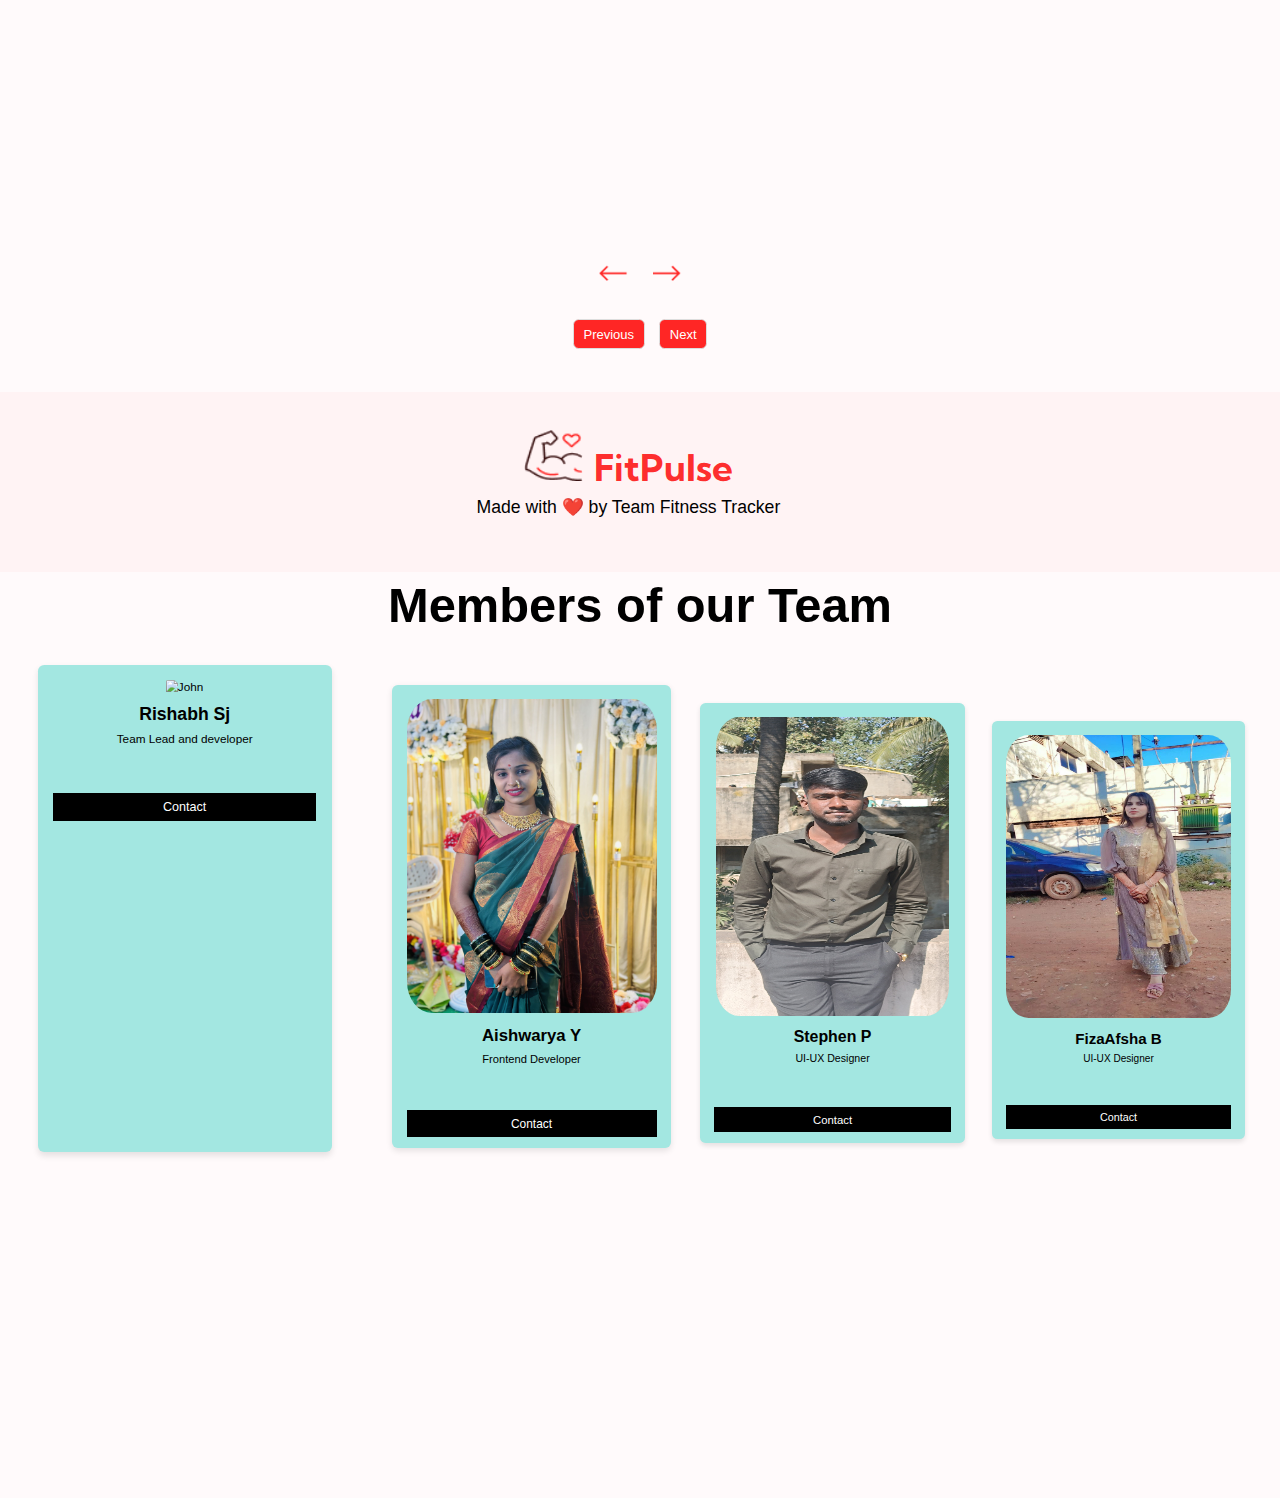
==== commit 0a1c533d: "Update index.html" ====
--- a/index.html
+++ b/index.html
@@ -1,4 +1,4 @@
-<!DOCTYPE html>
+  <!DOCTYPE html>
 <html lang="en">
 
 <head>
@@ -131,13 +131,13 @@
   </div>
   <br/><br/>
 
-   <span class="teamhead"><div style="text-align: center;" class="teaminfohead">Members of our Team</div></span>
+  <span class="teamhead"><div style="text-align: center;" class="teaminfohead">Members of our Team</div></span>
   <section>
     <div class="team-container">
       <div class="cardinfo">
         <img src="./images/rishabh.jpg" alt="John" style="width:100%">
         <h1>Rishabh Sj</h1>
-        <p class="title">Team Lead</p>
+        <p class="title">Team Lead and developer</p>
         <div class="social-icons">
           <a href="#"><i class="fa fa-github"></i></a>   
           <a href="#"><i class="fa fa-facebook"></i></a> 
